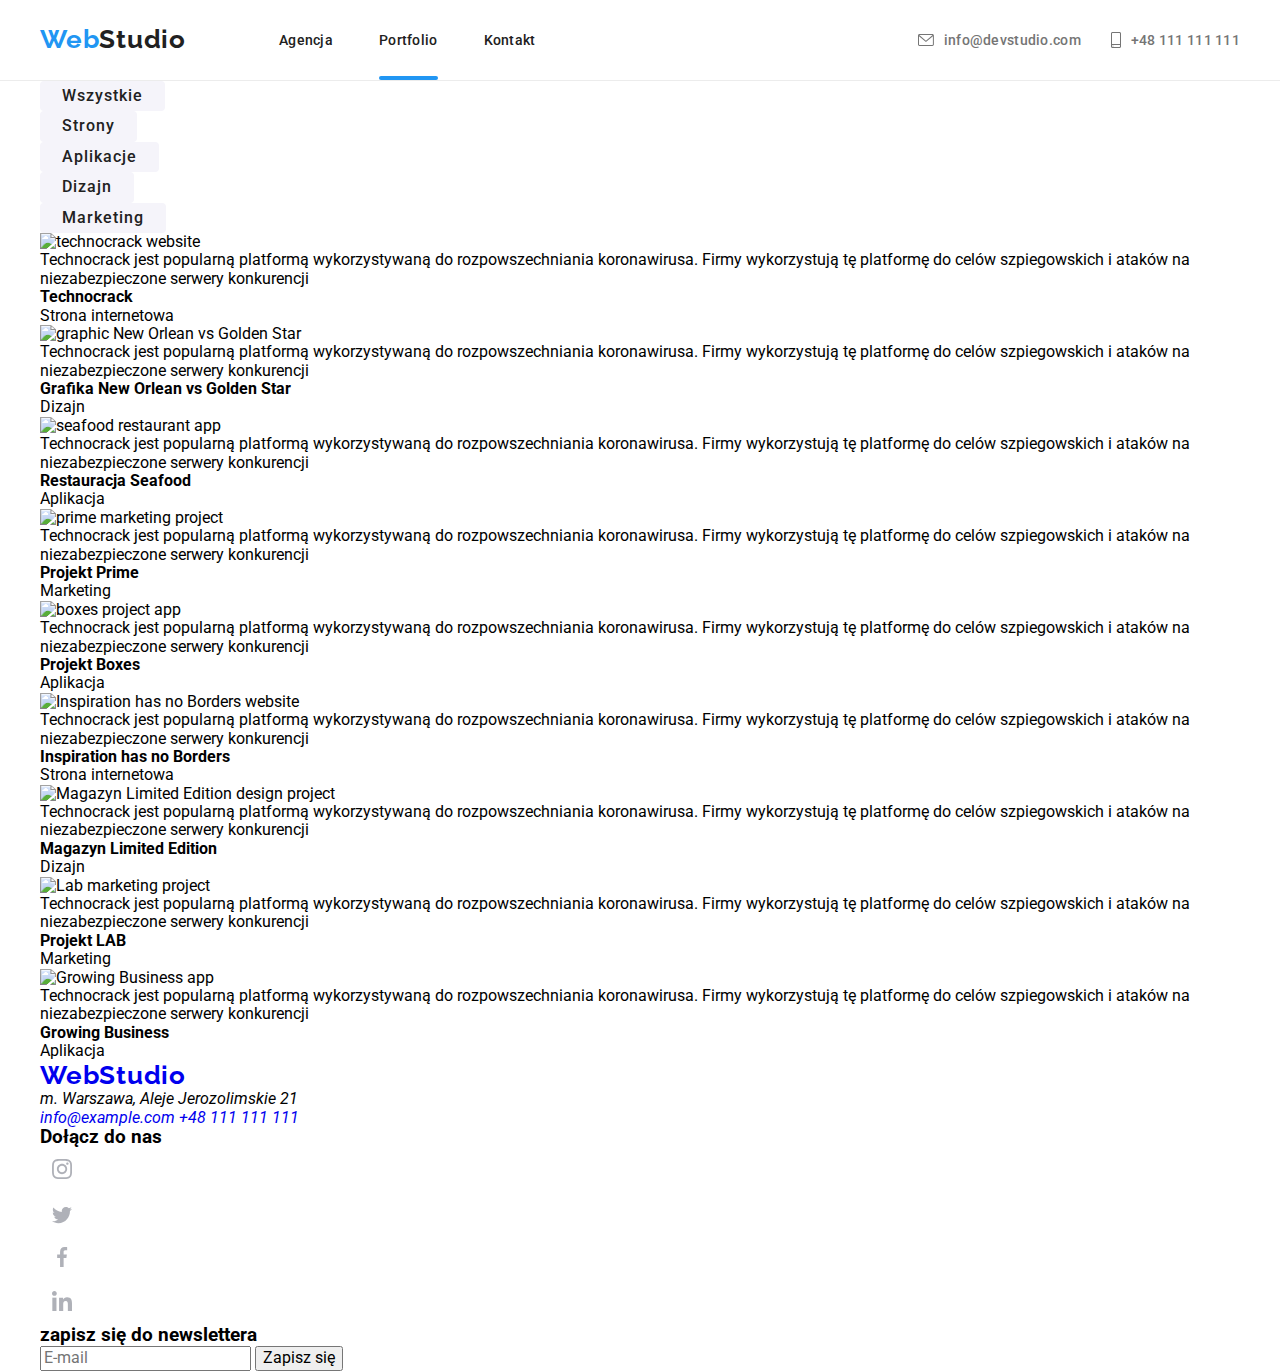
==== portfolio.html @ cb9e81f4 "scss change" ====
<!DOCTYPE html>
<html lang="pl">

<head>
    <meta charset="UTF-8">
    <meta http-equiv="X-UA-Compatible" content="IE=edge">
    <meta name="viewport" content="width=device-width, initial-scale=1.0">
    <title>Studio</title>
    <link rel="preconnect" href="https://fonts.googleapis.com">
    <link rel="preconnect" href="https://fonts.gstatic.com" crossorigin>
    <link
        href="https://fonts.googleapis.com/css2?family=Raleway:wght@700&family=Roboto:wght@400;500;700;900&display=swap"
        rel="stylesheet">
    <link rel="stylesheet" href="css/modern-normalize.css">
    <link rel="stylesheet" href="css/main.css">
</head>

<body>
    <header>
        <nav>
            <div class="container">
                <div class="nav">
                    <a href="index.html" class="logo logo--dark"><span class="logo__item">Web</span>Studio</a>
                    <ul class="nav__list">
                        <li><a class="nav__item " href="index.html">Agencja</a></li>
                        <li><a class="nav__item active-page" href="portfolio.html">Portfolio</a></li>
                        <li><a class="nav__item" href="contact.html">Kontakt</a></li>
                    </ul>
                    <ul class="nav__address-box">
                        <li><a class="nav__item nav__contact-details nav__item-mail" href="mailto:info@example.com"><svg
                                    class="nav__icon" width="16" height='12'>
                                    <use href="./images/svg/sprite.svg#icon-envelope"></use>
                                </svg>info@devstudio.com</a></li>
                        <li><a class="nav__item nav__contact-details" href="tel:+48111111111"><svg class="nav__icon" width="10"
                                    height='16'>
                                    <use href="./images/svg/sprite.svg#icon-smartphone"></use>
                                </svg>+48 111 111 111</a></li>
                    </ul>
                </div>
            </div>
        </nav>
    </header>
    <main>
        <section class="portfolio">
            <div class="container">
                <ul class="portfolio-btns">
                    <li><button type="button" class="portfolio-btn btn btn--filter">Wszystkie</button></li>
                    <li><button type="button" class="portfolio-btn btn btn--filter">Strony</button></li>
                    <li><button type="button" class="portfolio-btn btn btn--filter">Aplikacje</button></li>
                    <li><button type="button" class="portfolio-btn btn btn--filter">Dizajn</button></li>
                    <li><button type="button" class="portfolio-btn btn btn--filter">Marketing</button></li>
                </ul>


                <ul class="portfolio-cards">
                    <li class="portfolio-card">
                        <div class="portfolio-card-img"><img src="images/technocrack.jpg" alt="technocrack website">
                            <div class="portfolio-card-text-wrapper">
                                <p class="portfolio-card-text">Technocrack jest popularną platformą wykorzystywaną do
                                    rozpowszechniania koronawirusa. Firmy wykorzystują tę platformę
                                    do celów szpiegowskich i ataków na niezabezpieczone serwery konkurencji </p>
                            </div>
                        </div>
                        <div class="portfolio-card-bottom-text">
                            <h4>Technocrack</h4>
                            <p class="portfolio-card-category">Strona internetowa</p>
                        </div>
                    </li>
                    <li class="portfolio-card">
                        <div class="portfolio-card-img">
                            <img src="images/new-orlean.jpg" alt="graphic New Orlean vs Golden Star">
                            <div class="portfolio-card-text-wrapper">
                                <p class="portfolio-card-text">Technocrack jest popularną platformą wykorzystywaną do
                                    rozpowszechniania koronawirusa. Firmy wykorzystują tę platformę
                                    do celów szpiegowskich i ataków na niezabezpieczone serwery konkurencji </p>
                            </div>
                        </div>
                        <h4>Grafika New Orlean vs Golden Star</h4>
                        <p class="portfolio-card-category">Dizajn</p>
                    </li>
                    <li class="portfolio-card">
                        <div class="portfolio-card-img">
                            <img src="images/seafood.jpg" alt="seafood restaurant app">
                            <div class="portfolio-card-text-wrapper">
                                <p class="portfolio-card-text">Technocrack jest popularną platformą wykorzystywaną do
                                    rozpowszechniania koronawirusa. Firmy wykorzystują tę platformę
                                    do celów szpiegowskich i ataków na niezabezpieczone serwery konkurencji </p>
                            </div>
                        </div>

                        <h4>Restauracja Seafood</h4>
                        <p class="portfolio-card-category">Aplikacja</p>
                    </li>
                    <li class="portfolio-card">
                        <div class="portfolio-card-img">

                            <img src="images/prime.jpg" alt="prime marketing project">
                            <div class="portfolio-card-text-wrapper">
                                <p class="portfolio-card-text">Technocrack jest popularną platformą wykorzystywaną do
                                    rozpowszechniania koronawirusa. Firmy wykorzystują tę platformę
                                    do celów szpiegowskich i ataków na niezabezpieczone serwery konkurencji </p>
                            </div>
                        </div>
                        <h4>Projekt Prime</h4>
                        <p class="portfolio-card-category">Marketing</p>
                    </li>
                    <li class="portfolio-card">
                        <div class="portfolio-card-img">

                            <img src="images/boxes.jpg" alt="boxes project app">
                            <div class="portfolio-card-text-wrapper">
                                <p class="portfolio-card-text">Technocrack jest popularną platformą wykorzystywaną do
                                    rozpowszechniania koronawirusa. Firmy wykorzystują tę platformę
                                    do celów szpiegowskich i ataków na niezabezpieczone serwery konkurencji </p>
                            </div>
                        </div>
                        <h4>Projekt Boxes</h4>
                        <p class="portfolio-card-category">Aplikacja</p>
                    </li>
                    <li class="portfolio-card">
                        <div class="portfolio-card-img">
                            <img src="images/inspirations.jpg" alt="Inspiration has no Borders website">
                            <div class="portfolio-card-text-wrapper">
                                <p class="portfolio-card-text">Technocrack jest popularną platformą wykorzystywaną do
                                    rozpowszechniania koronawirusa. Firmy wykorzystują tę platformę
                                    do celów szpiegowskich i ataków na niezabezpieczone serwery konkurencji </p>
                            </div>
                        </div>
                        <h4>Inspiration has no Borders</h4>
                        <p class="portfolio-card-category">Strona internetowa</p>
                    </li>
                    <li class="portfolio-card">
                        <div class="portfolio-card-img">
                            <img src="images/magazyn.jpg" alt="Magazyn Limited Edition design project">
                            <div class="portfolio-card-text-wrapper">
                                <p class="portfolio-card-text">Technocrack jest popularną platformą wykorzystywaną do
                                    rozpowszechniania koronawirusa. Firmy wykorzystują tę platformę
                                    do celów szpiegowskich i ataków na niezabezpieczone serwery konkurencji </p>
                            </div>
                        </div>
                        <h4>Magazyn Limited Edition</h4>
                        <p class="portfolio-card-category">Dizajn</p>
                    </li>
                    <li class="portfolio-card">
                        <div class="portfolio-card-img">
                            <img src="images/lab.jpg" alt="Lab marketing project">
                            <div class="portfolio-card-text-wrapper">
                                <p class="portfolio-card-text">Technocrack jest popularną platformą wykorzystywaną do
                                    rozpowszechniania koronawirusa. Firmy wykorzystują tę platformę
                                    do celów szpiegowskich i ataków na niezabezpieczone serwery konkurencji </p>
                            </div>
                        </div>
                        <h4>Projekt LAB</h4>
                        <p class="portfolio-card-category">Marketing</p>
                    </li>
                    <li class="portfolio-card">
                        <div class="portfolio-card-img">
                            <img src="images/growing-business.jpg" alt="Growing Business app">
                            <div class="portfolio-card-text-wrapper">
                                <p class="portfolio-card-text">Technocrack jest popularną platformą wykorzystywaną do
                                    rozpowszechniania koronawirusa. Firmy wykorzystują tę platformę
                                    do celów szpiegowskich i ataków na niezabezpieczone serwery konkurencji </p>
                            </div>
                        </div>
                        <h4>Growing Business</h4>
                        <p class="portfolio-card-category">Aplikacja</p>
                    </li>
                </ul>
            </div>
        </section>
    </main>
    <footer class="footer">
        <div class="footer-text container">
            <div class="footer-left">
                <a href="index.html" class="logo logo-footer"><span class="logo-item">Web</span>Studio</a>
                <address class="address-box">
                    <p>m. Warszawa, Aleje Jerozolimskie 21</p>
                    <a class="footer-adress" href="mailto:info@example.com">info@example.com</a>
                    <a class="footer-adress" href="tel:+48111111111">+48 111 111 111</a>
                </address>
            </div>
            <div class="footer-social-icons-box">
                <h3 class="footer-header middle-header">Dołącz do nas</h3>
                <ul class="footer-social-icon-wrapper">
                    <li class="elipse-icon footer-elipse-icon"><a href="#"><svg class="social-icon footer-social-icon">
                                <use href="images/svg/sprite.svg#icon-instagram"></use>
                            </svg></a></li>
                    <li class="elipse-icon footer-elipse-icon"><a href="#"></a><svg
                            class="social-icon footer-social-icon">
                            <use href="images/svg/sprite.svg#icon-twitter"></use>
                        </svg></a></li>
                    <li class="elipse-icon footer-elipse-icon"><a href="#"> <svg class="social-icon footer-social-icon">
                                <use href="images/svg/sprite.svg#icon-facebook"></use>
                            </svg></a></li>
                    <li class="elipse-icon footer-elipse-icon"><a href="#"><svg class="social-icon footer-social-icon">
                                <use href="images/svg/sprite.svg#icon-linkedin"></use>
                            </svg></a></li>
                </ul>
            </div>
            <div class="footer-newsletter-box">
                <h3 class="footer-header middle-header">zapisz się do newslettera</h3>
                <form name="newsletter_form" action="" class="newsletter">
                    <label for="newsletter">
                        <input type="email" class="newsletter-input" id="newsletter" placeholder="E-mail">
                    </label>
                    <button type="submit" class="newsletter-btn"><span class="newsletter-btn-text">Zapisz się</span>
                    </button>
                </form>
            </div>
        </div>
    </footer>
</body>

</html>
---- css/main.css ----
/*! modern-normalize v1.1.0 | MIT License | https://github.com/sindresorhus/modern-normalize */
/*
Document
========
*/
/**
Use a better box model (opinionated).
*/
*,
::before,
::after {
  -webkit-box-sizing: border-box;
          box-sizing: border-box;
}

/**
1. Correct the line height in all browsers.
2. Prevent adjustments of font size after orientation changes in iOS.
3. Use a more readable tab size (opinionated).
*/
html {
  line-height: 1.15;
  /* 1 */
  -webkit-text-size-adjust: 100%;
  /* 2 */
  -moz-tab-size: 4;
  /* 3 */
  -o-tab-size: 4;
     tab-size: 4;
  /* 3 */
}

/*
Sections
========
*/
/**
1. Remove the margin in all browsers.
2. Improve consistency of default fonts in all browsers. (https://github.com/sindresorhus/modern-normalize/issues/3)
*/
body {
  margin: 0;
  /* 1 */
  font-family: system-ui, -apple-system, "Segoe UI", Roboto, Helvetica, Arial, sans-serif, "Apple Color Emoji", "Segoe UI Emoji";
  /* 2 */
}

/*
Grouping content
================
*/
/**
1. Add the correct height in Firefox.
2. Correct the inheritance of border color in Firefox. (https://bugzilla.mozilla.org/show_bug.cgi?id=190655)
*/
hr {
  height: 0;
  /* 1 */
  color: inherit;
  /* 2 */
}

/*
Text-level semantics
====================
*/
/**
Add the correct text decoration in Chrome, Edge, and Safari.
*/
abbr[title] {
  -webkit-text-decoration: underline dotted;
          text-decoration: underline dotted;
}

/**
Add the correct font weight in Edge and Safari.
*/
b,
strong {
  font-weight: bolder;
}

/**
1. Improve consistency of default fonts in all browsers. (https://github.com/sindresorhus/modern-normalize/issues/3)
2. Correct the odd 'em' font sizing in all browsers.
*/
code,
kbd,
samp,
pre {
  font-family: ui-monospace, SFMono-Regular, Consolas, "Liberation Mono", Menlo, monospace;
  /* 1 */
  font-size: 1em;
  /* 2 */
}

/**
Add the correct font size in all browsers.
*/
small {
  font-size: 80%;
}

/**
Prevent 'sub' and 'sup' elements from affecting the line height in all browsers.
*/
sub,
sup {
  font-size: 75%;
  line-height: 0;
  position: relative;
  vertical-align: baseline;
}

sub {
  bottom: -0.25em;
}

sup {
  top: -0.5em;
}

/*
Tabular data
============
*/
/**
1. Remove text indentation from table contents in Chrome and Safari. (https://bugs.chromium.org/p/chromium/issues/detail?id=999088, https://bugs.webkit.org/show_bug.cgi?id=201297)
2. Correct table border color inheritance in all Chrome and Safari. (https://bugs.chromium.org/p/chromium/issues/detail?id=935729, https://bugs.webkit.org/show_bug.cgi?id=195016)
*/
table {
  text-indent: 0;
  /* 1 */
  border-color: inherit;
  /* 2 */
}

/*
Forms
=====
*/
/**
1. Change the font styles in all browsers.
2. Remove the margin in Firefox and Safari.
*/
button,
input,
optgroup,
select,
textarea {
  font-family: inherit;
  /* 1 */
  font-size: 100%;
  /* 1 */
  line-height: 1.15;
  /* 1 */
  margin: 0;
  /* 2 */
}

/**
Remove the inheritance of text transform in Edge and Firefox.
*/
button,
select {
  text-transform: none;
}

/**
Correct the inability to style clickable types in iOS and Safari.
*/
button,
[type="button"],
[type="reset"],
[type="submit"] {
  -webkit-appearance: button;
}

/**
Remove the inner border and padding in Firefox.
*/
::-moz-focus-inner {
  border-style: none;
  padding: 0;
}

/**
Restore the focus styles unset by the previous rule.
*/
:-moz-focusring {
  outline: 1px dotted ButtonText;
}

/**
Remove the additional ':invalid' styles in Firefox.
See: https://github.com/mozilla/gecko-dev/blob/2f9eacd9d3d995c937b4251a5557d95d494c9be1/layout/style/res/forms.css#L728-L737
*/
:-moz-ui-invalid {
  box-shadow: none;
}

/**
Remove the padding so developers are not caught out when they zero out 'fieldset' elements in all browsers.
*/
legend {
  padding: 0;
}

/**
Add the correct vertical alignment in Chrome and Firefox.
*/
progress {
  vertical-align: baseline;
}

/**
Correct the cursor style of increment and decrement buttons in Safari.
*/
::-webkit-inner-spin-button,
::-webkit-outer-spin-button {
  height: auto;
}

/**
1. Correct the odd appearance in Chrome and Safari.
2. Correct the outline style in Safari.
*/
[type="search"] {
  -webkit-appearance: textfield;
  /* 1 */
  outline-offset: -2px;
  /* 2 */
}

/**
Remove the inner padding in Chrome and Safari on macOS.
*/
::-webkit-search-decoration {
  -webkit-appearance: none;
}

/**
1. Correct the inability to style clickable types in iOS and Safari.
2. Change font properties to 'inherit' in Safari.
*/
::-webkit-file-upload-button {
  -webkit-appearance: button;
  /* 1 */
  font: inherit;
  /* 2 */
}

/*
Interactive
===========
*/
/*
Add the correct display in Chrome and Safari.
*/
summary {
  display: list-item;
}

body {
  font-family: "Roboto", sans-serif;
}

h1,
h2,
h3,
h4,
h5,
h6,
p {
  margin: 0;
  padding: 0;
}

img {
  display: block;
}

ul {
  list-style: none;
  margin: 0;
  padding: 0;
}

a {
  text-decoration: none;
}

.container {
  margin: 0 auto;
  width: 1200px;
}

.section {
  padding: 94px 0;
}

.section-header {
  padding-bottom: 50px;
  font-weight: bold;
  font-size: 36px;
  text-align: center;
  letter-spacing: 0.03em;
}

.social-icon {
  width: 20px;
  height: 20px;
  fill: #afb1b8;
  -webkit-transition: fill 0.25s cubic-bezier(0.4, 0, 0.2, 1);
  transition: fill 0.25s cubic-bezier(0.4, 0, 0.2, 1);
}

.elipse-icon {
  margin-right: 10px;
  width: 44px;
  height: 44px;
  border-radius: 50%;
  display: -webkit-box;
  display: -ms-flexbox;
  display: flex;
  -webkit-box-align: center;
      -ms-flex-align: center;
          align-items: center;
  -webkit-box-pack: center;
      -ms-flex-pack: center;
          justify-content: center;
  cursor: pointer;
  -webkit-transition: background-color 0.25s cubic-bezier(0.4, 0, 0.2, 1);
  transition: background-color 0.25s cubic-bezier(0.4, 0, 0.2, 1);
}

.elipse-icon:hover,
.elipse-icon:focus {
  background-color: #2196f3;
}

.elipse-icon:hover .social-icon,
.elipse-icon:focus .social-icon {
  fill: #fff;
}

nav {
  border-bottom: 1px solid #ececec;
  background-color: #fff;
}

.nav {
  height: 80px;
  display: -webkit-box;
  display: -ms-flexbox;
  display: flex;
  -webkit-box-align: center;
      -ms-flex-align: center;
          align-items: center;
}

.nav__list, .nav__address-box {
  display: -webkit-box;
  display: -ms-flexbox;
  display: flex;
}

.nav__list {
  margin-left: 70px;
}

.nav__list li {
  margin: 0 23px;
}

.nav__icon {
  fill: #757575;
  margin-right: 10px;
  -webkit-transition: fill 0.25s cubic-bezier(0.4, 0, 0.2, 1);
  transition: fill 0.25s cubic-bezier(0.4, 0, 0.2, 1);
}

.nav__address-box {
  margin-left: 348px;
  width: 553px;
  -webkit-box-pack: end;
      -ms-flex-pack: end;
          justify-content: flex-end;
}

.nav__item-mail {
  margin-right: 30px;
}

.nav__item {
  font-weight: 500;
  font-size: 14px;
  letter-spacing: 0.02em;
  color: #212121;
  -webkit-transition: color 0.25s cubic-bezier(0.4, 0, 0.2, 1);
  transition: color 0.25s cubic-bezier(0.4, 0, 0.2, 1);
}

.nav__item:hover, .nav__item:focus {
  color: #2196f3;
}

.nav__contact-details {
  color: #757575;
  display: -webkit-box;
  display: -ms-flexbox;
  display: flex;
  -webkit-box-align: center;
      -ms-flex-align: center;
          align-items: center;
}

.nav__contact-details:focus .nav__icon,
.nav__contact-details:hover .nav__icon {
  fill: #2196f3;
}

.hero__img {
  margin: 0 auto;
  max-width: 1600px;
  height: 600px;
  background-image: -webkit-gradient(linear, left top, left bottom, from(rgba(47, 48, 58, 0.4)), to(rgba(47, 48, 58, 0.4))), url("../images/main-img.jpg");
  background-image: linear-gradient(rgba(47, 48, 58, 0.4), rgba(47, 48, 58, 0.4)), url("../images/main-img.jpg");
  background-position: center;
  background-size: cover;
  background-repeat: no-repeat;
  display: -webkit-box;
  display: -ms-flexbox;
  display: flex;
  -webkit-box-orient: vertical;
  -webkit-box-direction: normal;
      -ms-flex-direction: column;
          flex-direction: column;
  -webkit-box-align: center;
      -ms-flex-align: center;
          align-items: center;
  -webkit-box-pack: center;
      -ms-flex-pack: center;
          justify-content: center;
}

.hero__text {
  text-align: center;
  width: 696px;
  color: #fff;
}

.hero__text h1 {
  text-transform: uppercase;
  font-weight: 900;
  font-size: 44px;
  letter-spacing: 0.06em;
}

.hero__btn {
  margin-top: 30px;
  padding: 0 42px;
  height: 50px;
}

.about-us {
  background-color: #fff;
}

.about-us__card-icon-wrapper {
  margin-bottom: 30px;
  padding-top: 25px;
  width: 270px;
  height: 120px;
  background: #f5f4fa;
  border-radius: 4px;
  text-align: center;
}

.about-us__cards {
  display: -webkit-box;
  display: -ms-flexbox;
  display: flex;
  -webkit-box-pack: justify;
      -ms-flex-pack: justify;
          justify-content: space-between;
}

.about-us__card {
  width: 270px;
}

.about-us__card-heading {
  font-weight: bold;
  font-size: 14px;
  letter-spacing: 0.03em;
  text-transform: uppercase;
}

.about-us__heading {
  padding-top: 94px;
}

.about-us__text {
  margin-top: 10px;
  padding: 0;
  font-size: 14px;
  letter-spacing: 0.03em;
  line-height: 1.7;
  color: var(--grey-color);
}

.about-us__boxes {
  display: -webkit-box;
  display: -ms-flexbox;
  display: flex;
  -webkit-box-pack: justify;
      -ms-flex-pack: justify;
          justify-content: space-between;
}

.about-us__boxes-img {
  position: relative;
}

.about-us__boxes-text {
  font-weight: bold;
  font-size: 14px;
  text-align: center;
  letter-spacing: 0.03em;
  text-transform: uppercase;
  color: #ffffff;
}

.about-us__boxes-text-wrapper {
  position: absolute;
  background: rgba(47, 48, 58, 0.8);
  left: 0;
  top: 224px;
  width: 100%;
  height: 70px;
  display: -webkit-box;
  display: -ms-flexbox;
  display: flex;
  -webkit-box-align: center;
      -ms-flex-align: center;
          align-items: center;
  -webkit-box-pack: center;
      -ms-flex-pack: center;
          justify-content: center;
}

.team {
  background-color: #f5f4fa;
}

.team__cards {
  display: -webkit-box;
  display: -ms-flexbox;
  display: flex;
  -webkit-box-pack: justify;
      -ms-flex-pack: justify;
          justify-content: space-between;
}

.team__card {
  width: 270px;
  background-color: #fff;
  -webkit-box-shadow: 0px 1px 3px rgba(0, 0, 0, 0.12), 0px 1px 1px rgba(0, 0, 0, 0.14), 0px 2px 1px rgba(0, 0, 0, 0.2);
          box-shadow: 0px 1px 3px rgba(0, 0, 0, 0.12), 0px 1px 1px rgba(0, 0, 0, 0.14), 0px 2px 1px rgba(0, 0, 0, 0.2);
  border-radius: 0px 0px 4px 4px;
  text-align: center;
}

.team__card img {
  width: 270px;
  height: 260px;
}

.team__card h5 {
  margin: 30px 0 10px;
  font-weight: 500;
  font-size: 16px;
  letter-spacing: 0.03em;
}

.team__card p {
  margin-bottom: 16px;
  font-size: 16px;
  letter-spacing: 0.03em;
  color: #757575;
}

.team__social-icon-wrapper {
  display: -webkit-box;
  display: -ms-flexbox;
  display: flex;
  margin-bottom: 30px;
  margin-left: 32px;
}

.clients__wrapper {
  display: -webkit-box;
  display: -ms-flexbox;
  display: flex;
  -webkit-box-pack: justify;
      -ms-flex-pack: justify;
          justify-content: space-between;
}

.clients__item {
  width: 170px;
  height: 92px;
  border: 1px solid #afb1b8;
  border-radius: 4px;
  display: -webkit-box;
  display: -ms-flexbox;
  display: flex;
  -webkit-box-align: center;
      -ms-flex-align: center;
          align-items: center;
  -webkit-box-pack: center;
      -ms-flex-pack: center;
          justify-content: center;
  cursor: pointer;
  -webkit-transition: border 0.25s cubic-bezier(0.4, 0, 0.2, 1);
  transition: border 0.25s cubic-bezier(0.4, 0, 0.2, 1);
}

.clients__item:hover, .clients__item:focus {
  border: 1px solid #2196f3;
}

.clients__item:hover .clients__logo,
.clients__item:focus .clients__logo {
  fill: #2196f3;
}

.clients__logo {
  width: 106px;
  height: 60px;
  fill: #afb1b8;
  -webkit-transition: fill 0.25s cubic-bezier(0.4, 0, 0.2, 1);
  transition: fill 0.25s cubic-bezier(0.4, 0, 0.2, 1);
}

.btn {
  font-family: "Roboto", sans-serif;
  font-weight: 500;
  font-size: 16px;
  text-align: center;
  border: none;
  border-radius: 4px;
  cursor: pointer;
  letter-spacing: 0.06em;
}

.btn--main {
  padding-top: 10px;
  padding-bottom: 10px;
  background-color: #2196f3;
  -webkit-box-shadow: 0px 4px 4px rgba(0, 0, 0, 0.15);
          box-shadow: 0px 4px 4px rgba(0, 0, 0, 0.15);
  color: #fff;
}

.btn--filter {
  padding: 6px 22px;
  background-color: #f5f4fa;
  color: #212121;
}

.logo {
  font-family: "Raleway", sans-serif;
  font-weight: bold;
  font-size: 26px;
  letter-spacing: 0.03em;
}

.logo__item {
  color: #2196f3;
}

.logo--dark {
  color: #212121;
}

.logo--light {
  color: #fff;
}

.active-page {
  position: relative;
}

.active-page::after {
  content: "";
  position: absolute;
  bottom: -32px;
  left: 0;
  background-color: #2196f3;
  border-radius: 2px;
  height: 4px;
  width: 100%;
}
/*# sourceMappingURL=main.css.map */
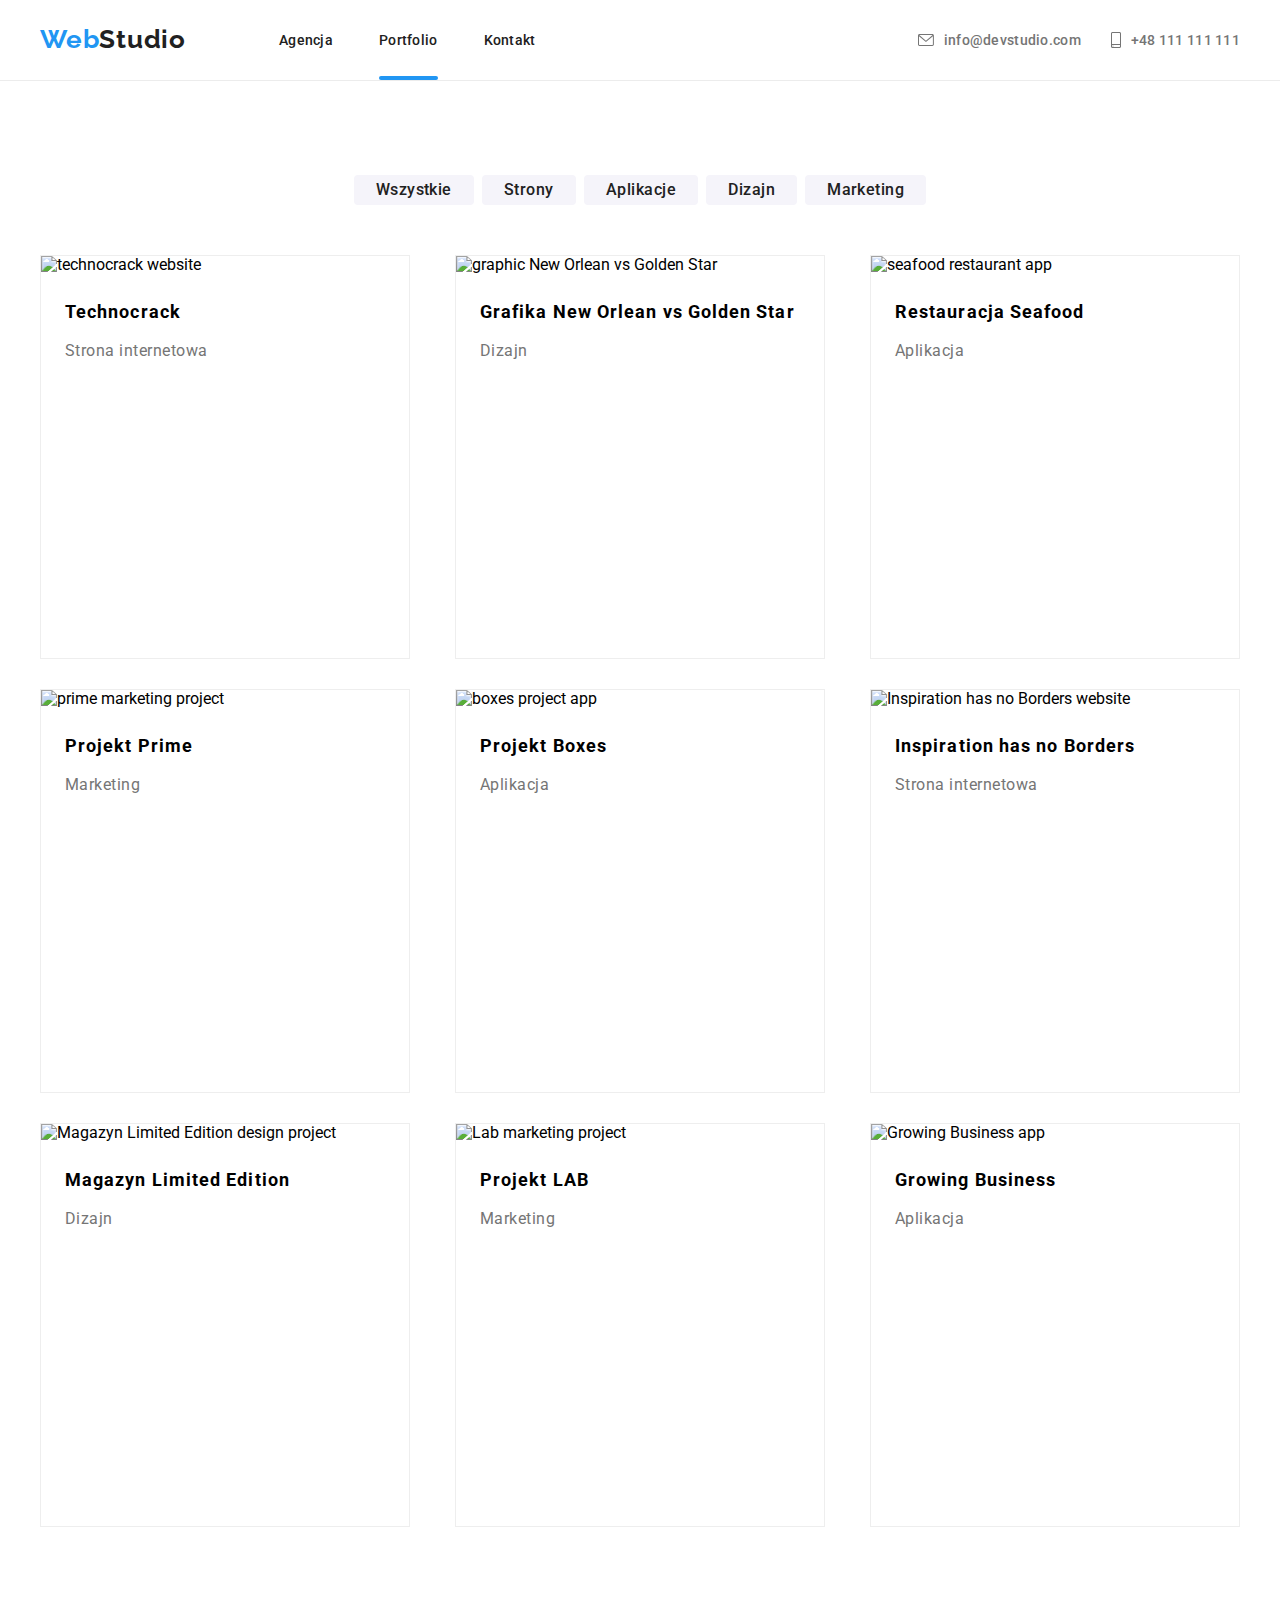
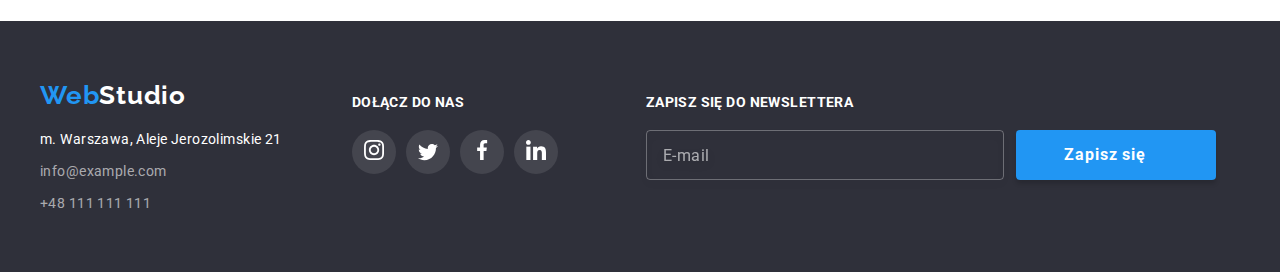
==== commit 7e896018: "scss ready" ====
--- a/portfolio.html
+++ b/portfolio.html
@@ -12,7 +12,7 @@
         href="https://fonts.googleapis.com/css2?family=Raleway:wght@700&family=Roboto:wght@400;500;700;900&display=swap"
         rel="stylesheet">
     <link rel="stylesheet" href="css/modern-normalize.css">
-    <link rel="stylesheet" href="css/main.css">
+    <link rel="stylesheet" href="css/main.min.css">
 </head>
 
 <body>
@@ -41,169 +41,169 @@
         </nav>
     </header>
     <main>
-        <section class="portfolio">
+        <section class="portfolio section">
             <div class="container">
-                <ul class="portfolio-btns">
-                    <li><button type="button" class="portfolio-btn btn btn--filter">Wszystkie</button></li>
-                    <li><button type="button" class="portfolio-btn btn btn--filter">Strony</button></li>
-                    <li><button type="button" class="portfolio-btn btn btn--filter">Aplikacje</button></li>
-                    <li><button type="button" class="portfolio-btn btn btn--filter">Dizajn</button></li>
-                    <li><button type="button" class="portfolio-btn btn btn--filter">Marketing</button></li>
+                <ul class="portfolio__btns">
+                    <li><button type="button" class="portfolio__btn btn btn--filter">Wszystkie</button></li>
+                    <li><button type="button" class="portfolio__btn btn btn--filter">Strony</button></li>
+                    <li><button type="button" class="portfolio__btn btn btn--filter">Aplikacje</button></li>
+                    <li><button type="button" class="portfolio__btn btn btn--filter">Dizajn</button></li>
+                    <li><button type="button" class="portfolio__btn btn btn--filter">Marketing</button></li>
                 </ul>
 
 
-                <ul class="portfolio-cards">
-                    <li class="portfolio-card">
-                        <div class="portfolio-card-img"><img src="images/technocrack.jpg" alt="technocrack website">
-                            <div class="portfolio-card-text-wrapper">
-                                <p class="portfolio-card-text">Technocrack jest popularną platformą wykorzystywaną do
-                                    rozpowszechniania koronawirusa. Firmy wykorzystują tę platformę
-                                    do celów szpiegowskich i ataków na niezabezpieczone serwery konkurencji </p>
-                            </div>
-                        </div>
-                        <div class="portfolio-card-bottom-text">
+                <ul class="portfolio__cards">
+                    <li class="portfolio__card">
+                        <div class="portfolio__card-img"><img src="images/technocrack.jpg" alt="technocrack website">
+                            <div class="portfolio__card-text-wrapper">
+                                <p class="portfolio__card-text">Technocrack jest popularną platformą wykorzystywaną do
+                                    rozpowszechniania koronawirusa. Firmy wykorzystują tę platformę
+                                    do celów szpiegowskich i ataków na niezabezpieczone serwery konkurencji </p>
+                            </div>
+                        </div>
+                        <div class="portfolio__card-bottom-text">
                             <h4>Technocrack</h4>
-                            <p class="portfolio-card-category">Strona internetowa</p>
-                        </div>
-                    </li>
-                    <li class="portfolio-card">
-                        <div class="portfolio-card-img">
+                            <p class="portfolio__card-category">Strona internetowa</p>
+                        </div>
+                    </li>
+                    <li class="portfolio__card">
+                        <div class="portfolio__card-img">
                             <img src="images/new-orlean.jpg" alt="graphic New Orlean vs Golden Star">
-                            <div class="portfolio-card-text-wrapper">
-                                <p class="portfolio-card-text">Technocrack jest popularną platformą wykorzystywaną do
+                            <div class="portfolio__card-text-wrapper">
+                                <p class="portfolio__card-text">Technocrack jest popularną platformą wykorzystywaną do
                                     rozpowszechniania koronawirusa. Firmy wykorzystują tę platformę
                                     do celów szpiegowskich i ataków na niezabezpieczone serwery konkurencji </p>
                             </div>
                         </div>
                         <h4>Grafika New Orlean vs Golden Star</h4>
-                        <p class="portfolio-card-category">Dizajn</p>
-                    </li>
-                    <li class="portfolio-card">
-                        <div class="portfolio-card-img">
+                        <p class="portfolio__card-category">Dizajn</p>
+                    </li>
+                    <li class="portfolio__card">
+                        <div class="portfolio__card-img">
                             <img src="images/seafood.jpg" alt="seafood restaurant app">
-                            <div class="portfolio-card-text-wrapper">
-                                <p class="portfolio-card-text">Technocrack jest popularną platformą wykorzystywaną do
+                            <div class="portfolio__card-text-wrapper">
+                                <p class="portfolio__card-text">Technocrack jest popularną platformą wykorzystywaną do
                                     rozpowszechniania koronawirusa. Firmy wykorzystują tę platformę
                                     do celów szpiegowskich i ataków na niezabezpieczone serwery konkurencji </p>
                             </div>
                         </div>
 
                         <h4>Restauracja Seafood</h4>
-                        <p class="portfolio-card-category">Aplikacja</p>
-                    </li>
-                    <li class="portfolio-card">
-                        <div class="portfolio-card-img">
+                        <p class="portfolio__card-category">Aplikacja</p>
+                    </li>
+                    <li class="portfolio__card">
+                        <div class="portfolio__card-img">
 
                             <img src="images/prime.jpg" alt="prime marketing project">
-                            <div class="portfolio-card-text-wrapper">
-                                <p class="portfolio-card-text">Technocrack jest popularną platformą wykorzystywaną do
+                            <div class="portfolio__card-text-wrapper">
+                                <p class="portfolio__card-text">Technocrack jest popularną platformą wykorzystywaną do
                                     rozpowszechniania koronawirusa. Firmy wykorzystują tę platformę
                                     do celów szpiegowskich i ataków na niezabezpieczone serwery konkurencji </p>
                             </div>
                         </div>
                         <h4>Projekt Prime</h4>
-                        <p class="portfolio-card-category">Marketing</p>
-                    </li>
-                    <li class="portfolio-card">
-                        <div class="portfolio-card-img">
+                        <p class="portfolio__card-category">Marketing</p>
+                    </li>
+                    <li class="portfolio__card">
+                        <div class="portfolio__card-img">
 
                             <img src="images/boxes.jpg" alt="boxes project app">
-                            <div class="portfolio-card-text-wrapper">
-                                <p class="portfolio-card-text">Technocrack jest popularną platformą wykorzystywaną do
+                            <div class="portfolio__card-text-wrapper">
+                                <p class="portfolio__card-text">Technocrack jest popularną platformą wykorzystywaną do
                                     rozpowszechniania koronawirusa. Firmy wykorzystują tę platformę
                                     do celów szpiegowskich i ataków na niezabezpieczone serwery konkurencji </p>
                             </div>
                         </div>
                         <h4>Projekt Boxes</h4>
-                        <p class="portfolio-card-category">Aplikacja</p>
-                    </li>
-                    <li class="portfolio-card">
-                        <div class="portfolio-card-img">
+                        <p class="portfolio__card-category">Aplikacja</p>
+                    </li>
+                    <li class="portfolio__card">
+                        <div class="portfolio__card-img">
                             <img src="images/inspirations.jpg" alt="Inspiration has no Borders website">
-                            <div class="portfolio-card-text-wrapper">
-                                <p class="portfolio-card-text">Technocrack jest popularną platformą wykorzystywaną do
+                            <div class="portfolio__card-text-wrapper">
+                                <p class="portfolio__card-text">Technocrack jest popularną platformą wykorzystywaną do
                                     rozpowszechniania koronawirusa. Firmy wykorzystują tę platformę
                                     do celów szpiegowskich i ataków na niezabezpieczone serwery konkurencji </p>
                             </div>
                         </div>
                         <h4>Inspiration has no Borders</h4>
-                        <p class="portfolio-card-category">Strona internetowa</p>
-                    </li>
-                    <li class="portfolio-card">
-                        <div class="portfolio-card-img">
+                        <p class="portfolio__card-category">Strona internetowa</p>
+                    </li>
+                    <li class="portfolio__card">
+                        <div class="portfolio__card-img">
                             <img src="images/magazyn.jpg" alt="Magazyn Limited Edition design project">
-                            <div class="portfolio-card-text-wrapper">
-                                <p class="portfolio-card-text">Technocrack jest popularną platformą wykorzystywaną do
+                            <div class="portfolio__card-text-wrapper">
+                                <p class="portfolio__card-text">Technocrack jest popularną platformą wykorzystywaną do
                                     rozpowszechniania koronawirusa. Firmy wykorzystują tę platformę
                                     do celów szpiegowskich i ataków na niezabezpieczone serwery konkurencji </p>
                             </div>
                         </div>
                         <h4>Magazyn Limited Edition</h4>
-                        <p class="portfolio-card-category">Dizajn</p>
-                    </li>
-                    <li class="portfolio-card">
-                        <div class="portfolio-card-img">
+                        <p class="portfolio__card-category">Dizajn</p>
+                    </li>
+                    <li class="portfolio__card">
+                        <div class="portfolio__card-img">
                             <img src="images/lab.jpg" alt="Lab marketing project">
-                            <div class="portfolio-card-text-wrapper">
-                                <p class="portfolio-card-text">Technocrack jest popularną platformą wykorzystywaną do
+                            <div class="portfolio__card-text-wrapper">
+                                <p class="portfolio__card-text">Technocrack jest popularną platformą wykorzystywaną do
                                     rozpowszechniania koronawirusa. Firmy wykorzystują tę platformę
                                     do celów szpiegowskich i ataków na niezabezpieczone serwery konkurencji </p>
                             </div>
                         </div>
                         <h4>Projekt LAB</h4>
-                        <p class="portfolio-card-category">Marketing</p>
-                    </li>
-                    <li class="portfolio-card">
-                        <div class="portfolio-card-img">
+                        <p class="portfolio__card-category">Marketing</p>
+                    </li>
+                    <li class="portfolio__card">
+                        <div class="portfolio__card-img">
                             <img src="images/growing-business.jpg" alt="Growing Business app">
-                            <div class="portfolio-card-text-wrapper">
-                                <p class="portfolio-card-text">Technocrack jest popularną platformą wykorzystywaną do
+                            <div class="portfolio__card-text-wrapper">
+                                <p class="portfolio__card-text">Technocrack jest popularną platformą wykorzystywaną do
                                     rozpowszechniania koronawirusa. Firmy wykorzystują tę platformę
                                     do celów szpiegowskich i ataków na niezabezpieczone serwery konkurencji </p>
                             </div>
                         </div>
                         <h4>Growing Business</h4>
-                        <p class="portfolio-card-category">Aplikacja</p>
+                        <p class="portfolio__card-category">Aplikacja</p>
                     </li>
                 </ul>
             </div>
         </section>
     </main>
     <footer class="footer">
-        <div class="footer-text container">
-            <div class="footer-left">
-                <a href="index.html" class="logo logo-footer"><span class="logo-item">Web</span>Studio</a>
-                <address class="address-box">
+        <div class="footer__boxes container">
+            <div class="footer__box-left">
+                <a href="index.html" class="logo logo--light"><span class="logo__item">Web</span>Studio</a>
+                <address class="footer__box-address">
                     <p>m. Warszawa, Aleje Jerozolimskie 21</p>
-                    <a class="footer-adress" href="mailto:info@example.com">info@example.com</a>
-                    <a class="footer-adress" href="tel:+48111111111">+48 111 111 111</a>
+                    <a class="footer__box-address-link" href="mailto:info@example.com">info@example.com</a>
+                    <a class="footer__box-address-link" href="tel:+48111111111">+48 111 111 111</a>
                 </address>
             </div>
-            <div class="footer-social-icons-box">
-                <h3 class="footer-header middle-header">Dołącz do nas</h3>
-                <ul class="footer-social-icon-wrapper">
-                    <li class="elipse-icon footer-elipse-icon"><a href="#"><svg class="social-icon footer-social-icon">
+            <div class="footer__box-middle">
+                <h3 class="footer__header">Dołącz do nas</h3>
+                <ul class="footer__social-icon-wrapper">
+                    <li class="elipse-icon elipse-icon--dark"><a href="#"><svg class="social-icon social-icon--light">
                                 <use href="images/svg/sprite.svg#icon-instagram"></use>
                             </svg></a></li>
-                    <li class="elipse-icon footer-elipse-icon"><a href="#"></a><svg
-                            class="social-icon footer-social-icon">
+                    <li class="elipse-icon elipse-icon--dark"><a href="#"></a><svg class="social-icon social-icon--light">
                             <use href="images/svg/sprite.svg#icon-twitter"></use>
                         </svg></a></li>
-                    <li class="elipse-icon footer-elipse-icon"><a href="#"> <svg class="social-icon footer-social-icon">
+                    <li class="elipse-icon elipse-icon--dark"><a href="#"> <svg class="social-icon social-icon--light">
                                 <use href="images/svg/sprite.svg#icon-facebook"></use>
                             </svg></a></li>
-                    <li class="elipse-icon footer-elipse-icon"><a href="#"><svg class="social-icon footer-social-icon">
+                    <li class="elipse-icon elipse-icon--dark"><a href="#"><svg class="social-icon social-icon--light">
                                 <use href="images/svg/sprite.svg#icon-linkedin"></use>
                             </svg></a></li>
                 </ul>
             </div>
-            <div class="footer-newsletter-box">
-                <h3 class="footer-header middle-header">zapisz się do newslettera</h3>
-                <form name="newsletter_form" action="" class="newsletter">
+            <div class="footer__box-right">
+                <h3 class="footer__header">zapisz się do newslettera</h3>
+                <form class="newsletter">
                     <label for="newsletter">
-                        <input type="email" class="newsletter-input" id="newsletter" placeholder="E-mail">
+                        <input type="email" class="newsletter__input" id="newsletter" placeholder="E-mail">
                     </label>
-                    <button type="submit" class="newsletter-btn"><span class="newsletter-btn-text">Zapisz się</span>
+                    <button type="submit" class="newsletter__btn btn btn--main"><span class="newsletter__btn-text">Zapisz
+                            się</span>
                     </button>
                 </form>
             </div>
--- a/css/main.min.css
+++ b/css/main.min.css
@@ -0,0 +1,3 @@
+.visual-hidden{position:absolute !important;clip:rect(1px 1px 1px 1px);clip:rect(1px, 1px, 1px, 1px);padding:0 !important;border:0 !important;height:1px !important;width:1px !important;overflow:hidden}/*! modern-normalize v1.1.0 | MIT License | https://github.com/sindresorhus/modern-normalize */*,::before,::after{-webkit-box-sizing:border-box;box-sizing:border-box}html{line-height:1.15;-webkit-text-size-adjust:100%;-moz-tab-size:4;-o-tab-size:4;tab-size:4}body{margin:0;font-family:system-ui,-apple-system,"Segoe UI",Roboto,Helvetica,Arial,sans-serif,"Apple Color Emoji","Segoe UI Emoji"}hr{height:0;color:inherit}abbr[title]{-webkit-text-decoration:underline dotted;text-decoration:underline dotted}b,strong{font-weight:bolder}code,kbd,samp,pre{font-family:ui-monospace, SFMono-Regular, Consolas, "Liberation Mono", Menlo,+ monospace;font-size:1em}small{font-size:80%}sub,sup{font-size:75%;line-height:0;position:relative;vertical-align:baseline}sub{bottom:-0.25em}sup{top:-0.5em}table{text-indent:0;border-color:inherit}button,input,optgroup,select,textarea{font-family:inherit;font-size:100%;line-height:1.15;margin:0}button,select{text-transform:none}button,[type="button"],[type="reset"],[type="submit"]{-webkit-appearance:button}::-moz-focus-inner{border-style:none;padding:0}:-moz-focusring{outline:1px dotted ButtonText}:-moz-ui-invalid{box-shadow:none}legend{padding:0}progress{vertical-align:baseline}::-webkit-inner-spin-button,::-webkit-outer-spin-button{height:auto}[type="search"]{-webkit-appearance:textfield;outline-offset:-2px}::-webkit-search-decoration{-webkit-appearance:none}::-webkit-file-upload-button{-webkit-appearance:button;font:inherit}summary{display:list-item}@-webkit-keyframes animateModal{from{top:-300px;opacity:0}to{top:50%;opacity:1}}@keyframes animateModal{from{top:-300px;opacity:0}to{top:50%;opacity:1}}@-webkit-keyframes moveUp{from{top:100%}to{top:0}}@keyframes moveUp{from{top:100%}to{top:0}}body{font-family:"Roboto",sans-serif}h1,h2,h3,h4,h5,h6,p{margin:0;padding:0}img{display:block}ul{list-style:none;margin:0;padding:0}a{text-decoration:none}.container{margin:0 auto;width:1200px}.section{padding:94px 0}.section-header{padding-bottom:50px;font-weight:bold;font-size:36px;text-align:center;letter-spacing:0.03em}.social-icon{width:20px;height:20px;-webkit-transition:fill 0.25s cubic-bezier(0.4, 0, 0.2, 1);transition:fill 0.25s cubic-bezier(0.4, 0, 0.2, 1)}.social-icon--dark{fill:#afb1b8}.social-icon--light{fill:#fff}.elipse-icon{margin-right:10px;width:44px;height:44px;border-radius:50%;display:-webkit-box;display:-ms-flexbox;display:flex;-webkit-box-align:center;-ms-flex-align:center;align-items:center;-webkit-box-pack:center;-ms-flex-pack:center;justify-content:center;cursor:pointer;-webkit-transition:background-color 0.25s cubic-bezier(0.4, 0, 0.2, 1);transition:background-color 0.25s cubic-bezier(0.4, 0, 0.2, 1)}.elipse-icon:hover,.elipse-icon:focus{background-color:#2196f3}.elipse-icon:hover .social-icon,.elipse-icon:focus .social-icon{fill:#fff}.elipse-icon--dark{background-color:rgba(255,255,255,0.1)}nav{border-bottom:1px solid #ececec;background-color:#fff}.nav{height:80px;display:-webkit-box;display:-ms-flexbox;display:flex;-webkit-box-align:center;-ms-flex-align:center;align-items:center}.nav__list,.nav__address-box{display:-webkit-box;display:-ms-flexbox;display:flex}.nav__list{margin-left:70px}.nav__list li{margin:0 23px}.nav__icon{fill:#757575;margin-right:10px;-webkit-transition:fill 0.25s cubic-bezier(0.4, 0, 0.2, 1);transition:fill 0.25s cubic-bezier(0.4, 0, 0.2, 1)}.nav__address-box{margin-left:348px;width:553px;-webkit-box-pack:end;-ms-flex-pack:end;justify-content:flex-end}.nav__item-mail{margin-right:30px}.nav__item{font-weight:500;font-size:14px;letter-spacing:0.02em;color:#212121;-webkit-transition:color 0.25s cubic-bezier(0.4, 0, 0.2, 1);transition:color 0.25s cubic-bezier(0.4, 0, 0.2, 1)}.nav__item:hover,.nav__item:focus{color:#2196f3}.nav__contact-details{color:#757575;display:-webkit-box;display:-ms-flexbox;display:flex;-webkit-box-align:center;-ms-flex-align:center;align-items:center}.nav__contact-details:focus .nav__icon,.nav__contact-details:hover .nav__icon{fill:#2196f3}.hero__img{margin:0 auto;max-width:1600px;height:600px;background-image:-webkit-gradient(linear, left top, left bottom, from(rgba(47,48,58,0.4)), to(rgba(47,48,58,0.4))),url("../images/main-img.jpg");background-image:linear-gradient(rgba(47,48,58,0.4), rgba(47,48,58,0.4)),url("../images/main-img.jpg");background-position:center;background-size:cover;background-repeat:no-repeat;display:-webkit-box;display:-ms-flexbox;display:flex;-webkit-box-orient:vertical;-webkit-box-direction:normal;-ms-flex-direction:column;flex-direction:column;-webkit-box-align:center;-ms-flex-align:center;align-items:center;-webkit-box-pack:center;-ms-flex-pack:center;justify-content:center}.hero__text{text-align:center;width:696px;color:#fff}.hero__text h1{text-transform:uppercase;font-weight:900;font-size:44px;letter-spacing:0.06em}.hero__btn{margin-top:30px;padding:0 42px;height:50px}.about-us{background-color:#fff}.about-us__card-icon-wrapper{margin-bottom:30px;padding-top:25px;width:270px;height:120px;background:#f5f4fa;border-radius:4px;text-align:center}.about-us__cards{display:-webkit-box;display:-ms-flexbox;display:flex;-webkit-box-pack:justify;-ms-flex-pack:justify;justify-content:space-between}.about-us__card{width:270px}.about-us__card-heading{font-weight:bold;font-size:14px;letter-spacing:0.03em;text-transform:uppercase}.about-us__heading{padding-top:94px}.about-us__text{margin-top:10px;padding:0;font-size:14px;letter-spacing:0.03em;line-height:1.7;color:var(--grey-color)}.about-us__boxes{display:-webkit-box;display:-ms-flexbox;display:flex;-webkit-box-pack:justify;-ms-flex-pack:justify;justify-content:space-between}.about-us__boxes-img{position:relative}.about-us__boxes-text{font-weight:bold;font-size:14px;text-align:center;letter-spacing:0.03em;text-transform:uppercase;color:#ffffff}.about-us__boxes-text-wrapper{position:absolute;background:rgba(47,48,58,0.8);left:0;top:224px;width:100%;height:70px;display:-webkit-box;display:-ms-flexbox;display:flex;-webkit-box-align:center;-ms-flex-align:center;align-items:center;-webkit-box-pack:center;-ms-flex-pack:center;justify-content:center}.team{background-color:#f5f4fa}.team__cards{display:-webkit-box;display:-ms-flexbox;display:flex;-webkit-box-pack:justify;-ms-flex-pack:justify;justify-content:space-between}.team__card{width:270px;background-color:#fff;-webkit-box-shadow:0px 1px 3px rgba(0,0,0,0.12),0px 1px 1px rgba(0,0,0,0.14),0px 2px 1px rgba(0,0,0,0.2);box-shadow:0px 1px 3px rgba(0,0,0,0.12),0px 1px 1px rgba(0,0,0,0.14),0px 2px 1px rgba(0,0,0,0.2);border-radius:0px 0px 4px 4px;text-align:center}.team__card img{width:270px;height:260px}.team__card h5{margin:30px 0 10px;font-weight:500;font-size:16px;letter-spacing:0.03em}.team__card p{margin-bottom:16px;font-size:16px;letter-spacing:0.03em;color:#757575}.team__social-icon-wrapper{display:-webkit-box;display:-ms-flexbox;display:flex;margin-bottom:30px;margin-left:32px}.clients__wrapper{display:-webkit-box;display:-ms-flexbox;display:flex;-webkit-box-pack:justify;-ms-flex-pack:justify;justify-content:space-between}.clients__item{width:170px;height:92px;border:1px solid #afb1b8;border-radius:4px;display:-webkit-box;display:-ms-flexbox;display:flex;-webkit-box-align:center;-ms-flex-align:center;align-items:center;-webkit-box-pack:center;-ms-flex-pack:center;justify-content:center;cursor:pointer;-webkit-transition:border 0.25s cubic-bezier(0.4, 0, 0.2, 1);transition:border 0.25s cubic-bezier(0.4, 0, 0.2, 1)}.clients__item:hover,.clients__item:focus{border:1px solid #2196f3}.clients__item:hover .clients__logo,.clients__item:focus .clients__logo{fill:#2196f3}.clients__logo{width:106px;height:60px;fill:#afb1b8;-webkit-transition:fill 0.25s cubic-bezier(0.4, 0, 0.2, 1);transition:fill 0.25s cubic-bezier(0.4, 0, 0.2, 1)}.footer{background-color:#2f303a}.footer__boxes{padding:60px 0;display:-webkit-box;display:-ms-flexbox;display:flex}.footer__box-address{color:#fff;font-size:14px;font-style:normal;letter-spacing:0.03em;display:-webkit-box;display:-ms-flexbox;display:flex;-webkit-box-orient:vertical;-webkit-box-direction:normal;-ms-flex-direction:column;flex-direction:column}.footer__box-address p{padding-top:20px}.footer__box-address-link{padding-top:16px;color:rgba(255,255,255,0.6)}.footer__box-address-link{-webkit-transition:color 0.25s cubic-bezier(0.4, 0, 0.2, 1);transition:color 0.25s cubic-bezier(0.4, 0, 0.2, 1)}.footer__box-address-link:hover,.footer__box-address-link:focus{color:#2196f3}.footer__header{padding-top:13px;color:#fff;font-weight:bold;font-size:14px;letter-spacing:0.03em;text-transform:uppercase}.footer__box-middle{margin-left:70px}.footer__social-icon-wrapper{display:-webkit-box;display:-ms-flexbox;display:flex;padding-top:20px}.footer__box-right{margin-left:78px}.portfolio__btns{padding-bottom:20px;display:-webkit-box;display:-ms-flexbox;display:flex;-webkit-box-pack:center;-ms-flex-pack:center;justify-content:center}.portfolio__btn{margin:0 4px;-webkit-transition:background 0.25s cubic-bezier(0.4, 0, 0.2, 1),color 0.25s cubic-bezier(0.4, 0, 0.2, 1),-webkit-box-shadow 0.25s cubic-bezier(0.4, 0, 0.2, 1);transition:background 0.25s cubic-bezier(0.4, 0, 0.2, 1),color 0.25s cubic-bezier(0.4, 0, 0.2, 1),-webkit-box-shadow 0.25s cubic-bezier(0.4, 0, 0.2, 1);transition:background 0.25s cubic-bezier(0.4, 0, 0.2, 1),color 0.25s cubic-bezier(0.4, 0, 0.2, 1),box-shadow 0.25s cubic-bezier(0.4, 0, 0.2, 1);transition:background 0.25s cubic-bezier(0.4, 0, 0.2, 1),color 0.25s cubic-bezier(0.4, 0, 0.2, 1),box-shadow 0.25s cubic-bezier(0.4, 0, 0.2, 1),-webkit-box-shadow 0.25s cubic-bezier(0.4, 0, 0.2, 1)}.portfolio__btn:hover,.portfolio__btn:focus{background:#2196f3;-webkit-box-shadow:0px 3px 1px rgba(0,0,0,0.1),0px 1px 2px rgba(0,0,0,0.08),0px 2px 2px rgba(0,0,0,0.12);box-shadow:0px 3px 1px rgba(0,0,0,0.1),0px 1px 2px rgba(0,0,0,0.08),0px 2px 2px rgba(0,0,0,0.12);color:#fff}.portfolio__cards{display:-webkit-box;display:-ms-flexbox;display:flex;-ms-flex-wrap:wrap;flex-wrap:wrap;-webkit-box-pack:justify;-ms-flex-pack:justify;justify-content:space-between}.portfolio__card{margin-top:30px;width:370px;height:404px;border:1px solid #eee;cursor:pointer;-webkit-transition:-webkit-box-shadow 0.25s cubic-bezier(0.4, 0, 0.2, 1);transition:-webkit-box-shadow 0.25s cubic-bezier(0.4, 0, 0.2, 1);transition:box-shadow 0.25s cubic-bezier(0.4, 0, 0.2, 1);transition:box-shadow 0.25s cubic-bezier(0.4, 0, 0.2, 1), -webkit-box-shadow 0.25s cubic-bezier(0.4, 0, 0.2, 1);overflow:hidden}.portfolio__card:focus,.portfolio__card:hover{-webkit-box-shadow:0px 1px 1px rgba(0,0,0,0.12),0px 4px 4px rgba(0,0,0,0.06),1px 4px 6px rgba(0,0,0,0.16);box-shadow:0px 1px 1px rgba(0,0,0,0.12),0px 4px 4px rgba(0,0,0,0.06),1px 4px 6px rgba(0,0,0,0.16)}.portfolio__card:focus .portfolio__card-text-wrapper,.portfolio__card:hover .portfolio__card-text-wrapper{-webkit-animation:moveUp 1s ease-in-out forwards;animation:moveUp 1s ease-in-out forwards}.portfolio__card-img{position:relative;overflow:hidden}.portfolio__card-text-wrapper{position:absolute;top:100%;left:0;width:100%;height:294px;background-color:rgba(33,150,243,0.9)}.portfolio__card-text{padding:49px 45px 49px 24px;font-size:18px;letter-spacing:0.03em;color:#fff;line-height:28px}.portfolio__card h4{padding:27px 0 20px 24px;font-weight:bold;font-size:18px;letter-spacing:0.06em}.portfolio__card-category{padding-left:24px;font-size:16px;letter-spacing:0.03em;color:#757575}.btn{font-family:"Roboto",sans-serif;font-weight:500;font-size:16px;text-align:center;border:none;border-radius:4px;cursor:pointer;letter-spacing:0.06em}.btn--main{padding-top:10px;padding-bottom:10px;background-color:#2196f3;-webkit-box-shadow:0px 4px 4px rgba(0,0,0,0.15);box-shadow:0px 4px 4px rgba(0,0,0,0.15);color:#fff}.btn--filter{padding:6px 22px;background-color:#f5f4fa;color:#212121;letter-spacing:0.03em}.logo{font-family:"Raleway",sans-serif;font-weight:bold;font-size:26px;letter-spacing:0.03em}.logo__item{color:#2196f3}.logo--dark{color:#212121}.logo--light{color:#fff}.active-page{position:relative}.active-page::after{content:"";position:absolute;bottom:-32px;left:0;background-color:#2196f3;border-radius:2px;height:4px;width:100%}.backdrop{position:fixed;top:0;left:0;width:100%;height:100%;background-color:rgba(0,0,0,0.2)}.animated-modal{-webkit-animation:animateModal 0.4s;animation:animateModal 0.4s}.is-hidden{opacity:0;visibility:hidden;pointer-events:none}.modal{position:absolute;width:528px;height:581px;left:50%;-webkit-transform:translate(-50%, -50%);transform:translate(-50%, -50%);top:50%;background-color:#fff;-webkit-box-shadow:0px 1px 3px rgba(0,0,0,0.12),0px 1px 1px rgba(0,0,0,0.14),0px 2px 1px rgba(0,0,0,0.2);box-shadow:0px 1px 3px rgba(0,0,0,0.12),0px 1px 1px rgba(0,0,0,0.14),0px 2px 1px rgba(0,0,0,0.2);border-radius:4px}.modal__close-btn{position:absolute;right:8px;top:8px;width:30px;height:30px;background:#fff;border:1px solid rgba(0,0,0,0.1);border-radius:50%;cursor:pointer}.modal__close-btn-icon{position:absolute;top:50%;left:50%;-webkit-transform:translate(-50%, -50%);transform:translate(-50%, -50%)}.modal__box{padding:40px}.modal__box-heading{font-weight:bold;font-size:20px;text-align:center;letter-spacing:0.03em;color:#212121}.modal__form{position:relative;margin-top:2px;display:-webkit-box;display:-ms-flexbox;display:flex;-webkit-box-orient:vertical;-webkit-box-direction:normal;-ms-flex-direction:column;flex-direction:column;font-size:12px;letter-spacing:0.01em;color:#757575}.modal__form-label{margin:10px 0 4px}.modal__form-input{height:40px;border:1px solid rgba(33,33,33,0.2);border-radius:4px;background-repeat:no-repeat;background-position:15px 14px;padding-left:42px;color:#212121;font-size:12px;-webkit-transition:outline 0.25s cubic-bezier(0.4, 0, 0.2, 1),-webkit-box-shadow 0.25s cubic-bezier(0.4, 0, 0.2, 1);transition:outline 0.25s cubic-bezier(0.4, 0, 0.2, 1),-webkit-box-shadow 0.25s cubic-bezier(0.4, 0, 0.2, 1);transition:outline 0.25s cubic-bezier(0.4, 0, 0.2, 1),box-shadow 0.25s cubic-bezier(0.4, 0, 0.2, 1);transition:outline 0.25s cubic-bezier(0.4, 0, 0.2, 1),box-shadow 0.25s cubic-bezier(0.4, 0, 0.2, 1),-webkit-box-shadow 0.25s cubic-bezier(0.4, 0, 0.2, 1)}.modal__form-input:focus{outline:1px solid #2196f3;-webkit-box-shadow:0px 1px 3px rgba(0,0,0,0.12),0px 1px 1px rgba(0,0,0,0.14),0px 2px 1px rgba(0,0,0,0.2);box-shadow:0px 1px 3px rgba(0,0,0,0.12),0px 1px 1px rgba(0,0,0,0.14),0px 2px 1px rgba(0,0,0,0.2)}.modal__form-textarea{padding:12px 16px;resize:none;height:120px;line-height:14px}.modal__form-textarea::-webkit-input-placeholder{color:rgba(117,117,117,0.5)}.modal__form-textarea:-ms-input-placeholder{color:rgba(117,117,117,0.5)}.modal__form-textarea::-ms-input-placeholder{color:rgba(117,117,117,0.5)}.modal__form-textarea::placeholder{color:rgba(117,117,117,0.5)}.modal__form-btn{margin:30px auto 0;width:200px;height:50px}.modal__policy-declaration{margin-left:24px;font-size:14px;letter-spacing:0.03em;color:#757575}.modal__policy-declaration a{color:#2196f3;text-decoration:underline}.modal__policy-declaration::before{position:absolute;left:0;content:"";width:16px;height:15px;outline:1px solid #212121;border-radius:2px;-webkit-transition:outline 0.25s cubic-bezier(0.4, 0, 0.2, 1),background-color 0.25s cubic-bezier(0.4, 0, 0.2, 1);transition:outline 0.25s cubic-bezier(0.4, 0, 0.2, 1),background-color 0.25s cubic-bezier(0.4, 0, 0.2, 1)}.modal__policy-box{position:relative;padding-top:25px}.modal__checkbox-policy_declaration:checked+.modal__policy-declaration::before{background-color:#2196f3;outline:none;background-image:url("../images/svg/icon-check.svg");background-repeat:no-repeat;background-position:center center}.modal__checkbox-policy_declaration:focus+.modal__policy-declaration::before{outline:1px solid #2196f3}.user-name-icon{background-image:url("../images/svg/icon-user.svg")}.user-name-icon:focus{background-image:url("../images/svg/icon-user-main-color.svg")}.tel-icon{background-image:url("../images/svg/icon-tel.svg")}.tel-icon:focus{background-image:url("../images/svg/icon-tel-main-color.svg")}.email-icon{background-image:url("../images/svg/icon-email.svg")}.email-icon:focus{background-image:url("../images/svg/icon-email-main-color.svg")}.newsletter{display:-webkit-box;display:-ms-flexbox;display:flex}.newsletter__input{margin-top:20px;padding-left:16px;width:358px;height:50px;border:1px solid rgba(255,255,255,0.3);-webkit-filter:drop-shadow(0px 4px 4px rgba(0,0,0,0.15));filter:drop-shadow(0px 4px 4px rgba(0,0,0,0.15));border-radius:4px;background:none;letter-spacing:0.03em;color:rgba(255,255,255,0.6)}.newsletter__input::-webkit-input-placeholder{color:rgba(255,255,255,0.6)}.newsletter__input:-ms-input-placeholder{color:rgba(255,255,255,0.6)}.newsletter__input::-ms-input-placeholder{color:rgba(255,255,255,0.6)}.newsletter__input::placeholder{color:rgba(255,255,255,0.6)}.newsletter__btn{position:relative;width:200px;height:50px;margin-left:12px;margin-top:20px;text-align:left}.newsletter__btn-text{font-weight:700;margin-left:42px}.newsletter__btn-text::after{content:url("../images/svg/icon_send.svg");width:24px;height:24px;position:absolute;left:148px;top:13px}
+/*# sourceMappingURL=main.min.css.map */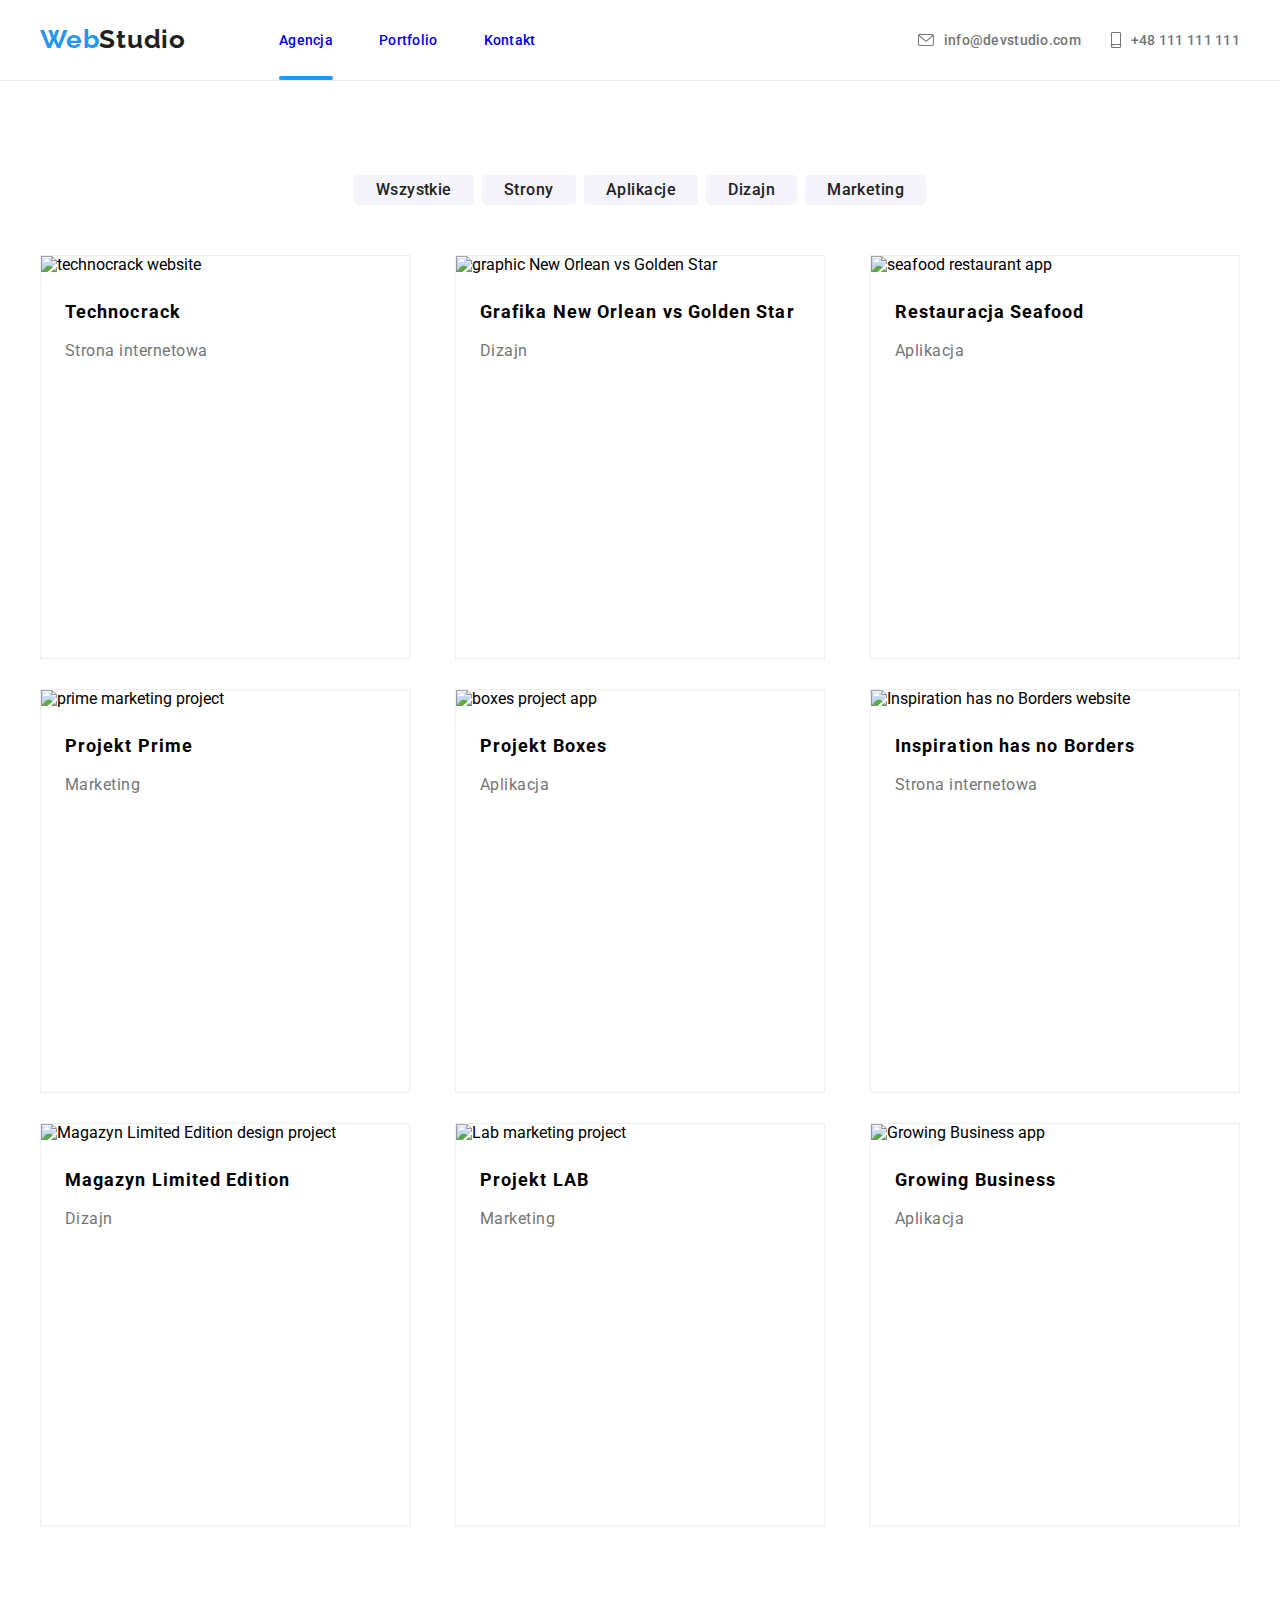
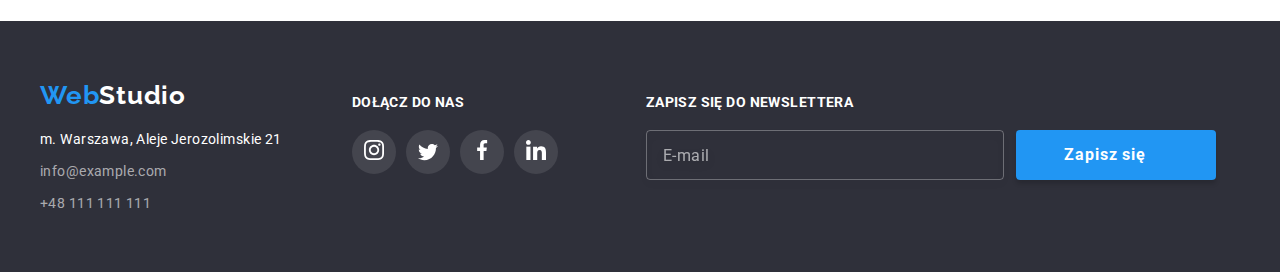
==== commit 366e9177: "change name class" ====
--- a/portfolio.html
+++ b/portfolio.html
@@ -22,17 +22,17 @@
                 <div class="nav">
                     <a href="index.html" class="logo logo--dark"><span class="logo__item">Web</span>Studio</a>
                     <ul class="nav__list">
-                        <li><a class="nav__item " href="index.html">Agencja</a></li>
-                        <li><a class="nav__item active-page" href="portfolio.html">Portfolio</a></li>
-                        <li><a class="nav__item" href="contact.html">Kontakt</a></li>
+                        <li class="nav__item"><a class="nav__link active-page" href="index.html">Agencja</a></li>
+                        <li class="nav__item"><a class="nav__link" href="portfolio.html">Portfolio</a></li>
+                        <li class="nav__item"><a class="nav__link" href="contact.html">Kontakt</a></li>
                     </ul>
                     <ul class="nav__address-box">
-                        <li><a class="nav__item nav__contact-details nav__item-mail" href="mailto:info@example.com"><svg
-                                    class="nav__icon" width="16" height='12'>
+                        <li class="nav__item"><a class="nav__link nav__contact-details nav__item-mail"
+                                href="mailto:info@example.com"><svg class="nav__icon" width="16" height='12'>
                                     <use href="./images/svg/sprite.svg#icon-envelope"></use>
                                 </svg>info@devstudio.com</a></li>
-                        <li><a class="nav__item nav__contact-details" href="tel:+48111111111"><svg class="nav__icon" width="10"
-                                    height='16'>
+                        <li class="nav__item"><a class="nav__link nav__contact-details" href="tel:+48111111111"><svg
+                                    class="nav__icon" width="10" height='16'>
                                     <use href="./images/svg/sprite.svg#icon-smartphone"></use>
                                 </svg>+48 111 111 111</a></li>
                     </ul>
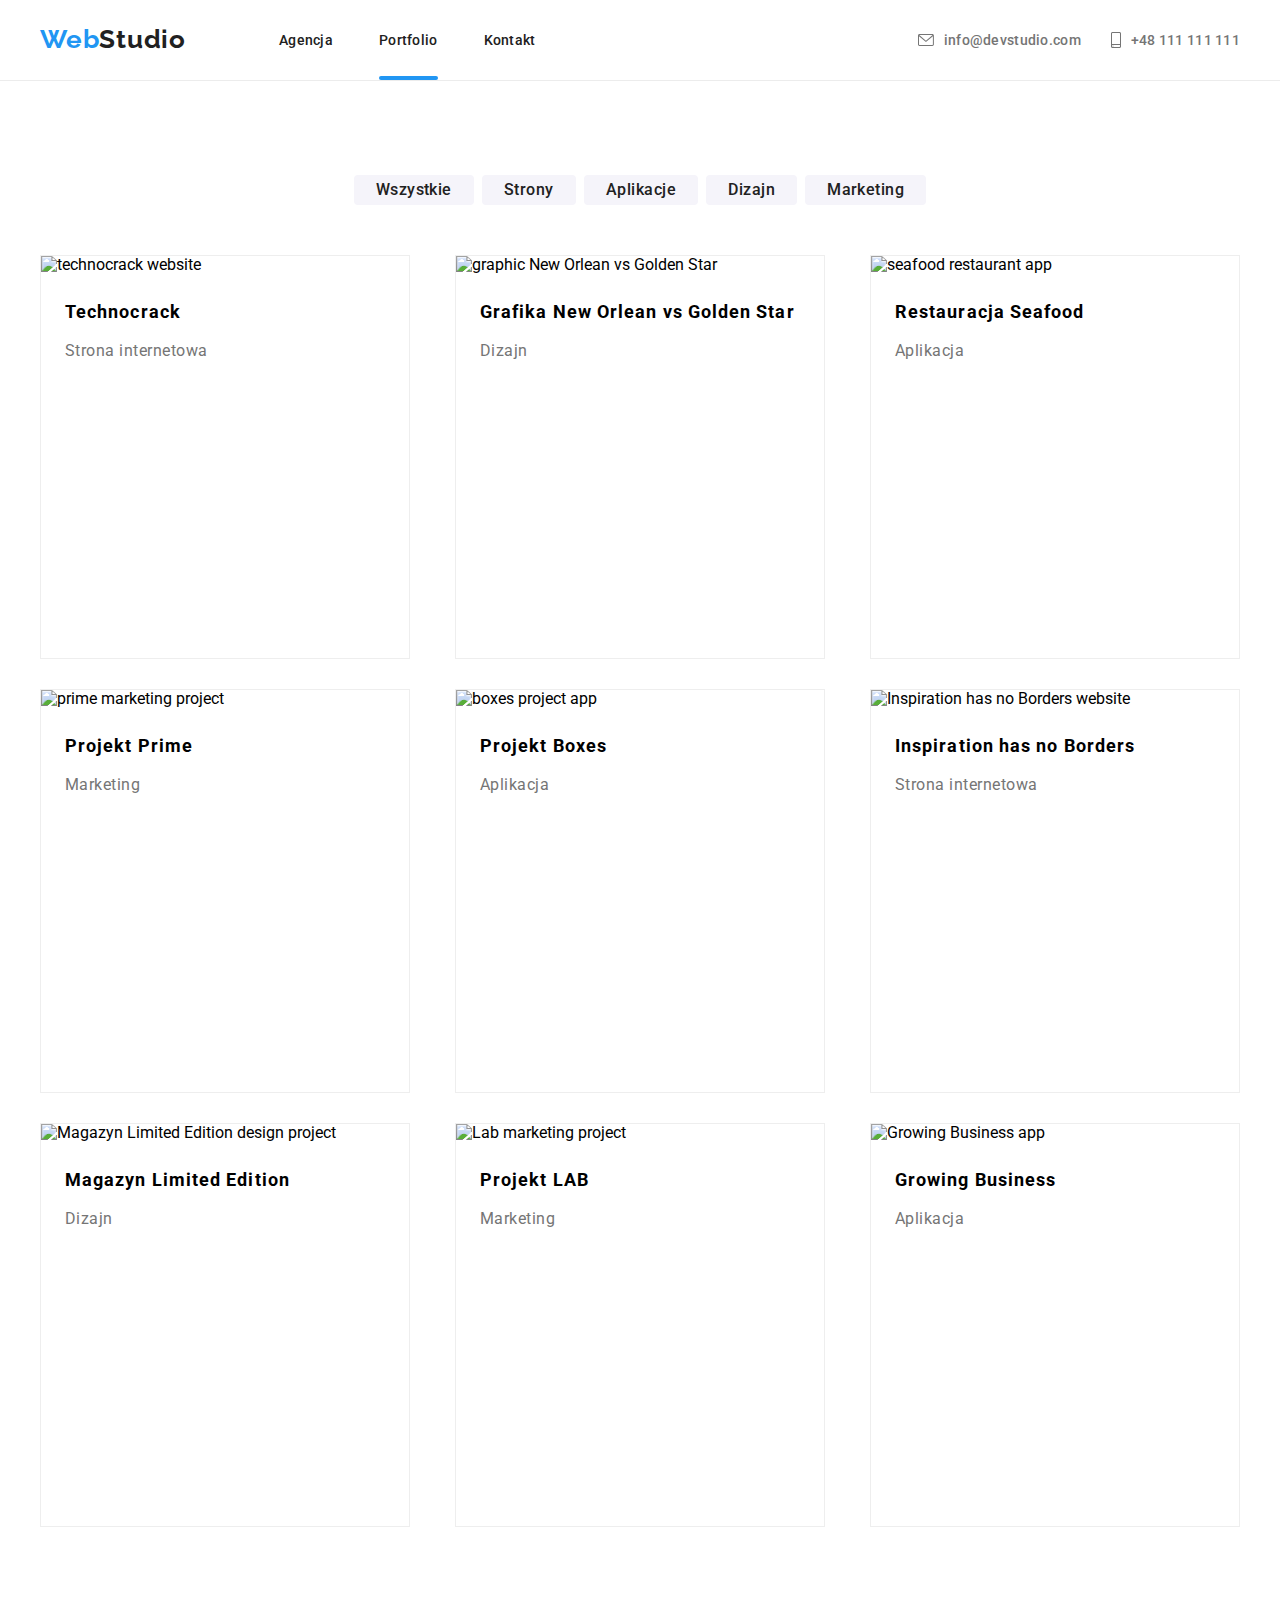
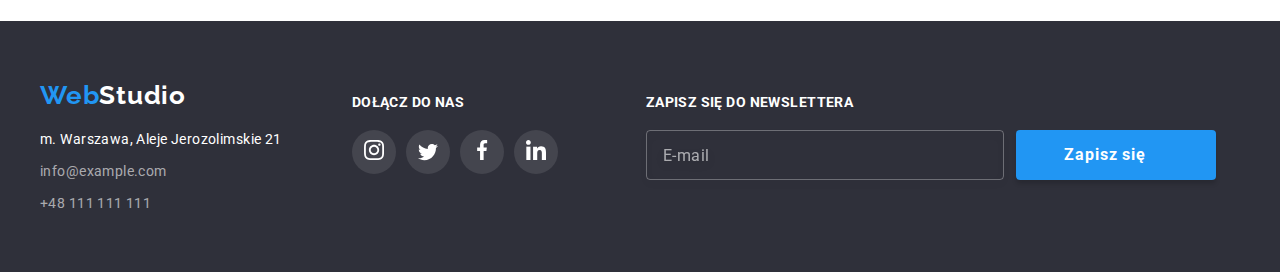
==== commit 843aa4c7: "change name class" ====
--- a/portfolio.html
+++ b/portfolio.html
@@ -22,16 +22,16 @@
                 <div class="nav">
                     <a href="index.html" class="logo logo--dark"><span class="logo__item">Web</span>Studio</a>
                     <ul class="nav__list">
-                        <li class="nav__item"><a class="nav__link active-page" href="index.html">Agencja</a></li>
-                        <li class="nav__item"><a class="nav__link" href="portfolio.html">Portfolio</a></li>
-                        <li class="nav__item"><a class="nav__link" href="contact.html">Kontakt</a></li>
+                        <li class="nav__list-item"><a class="nav__link" href="index.html">Agencja</a></li>
+                        <li class="nav__list-item"><a class="nav__link active-page" href="portfolio.html">Portfolio</a></li>
+                        <li class="nav__list-item"><a class="nav__link" href="contact.html">Kontakt</a></li>
                     </ul>
                     <ul class="nav__address-box">
-                        <li class="nav__item"><a class="nav__link nav__contact-details nav__item-mail"
+                        <li class="nav__address-box-item"><a class="nav__link nav__contact-details nav__item-mail"
                                 href="mailto:info@example.com"><svg class="nav__icon" width="16" height='12'>
                                     <use href="./images/svg/sprite.svg#icon-envelope"></use>
                                 </svg>info@devstudio.com</a></li>
-                        <li class="nav__item"><a class="nav__link nav__contact-details" href="tel:+48111111111"><svg
+                        <li class="nav__address-box-item"><a class="nav__link nav__contact-details" href="tel:+48111111111"><svg
                                     class="nav__icon" width="10" height='16'>
                                     <use href="./images/svg/sprite.svg#icon-smartphone"></use>
                                 </svg>+48 111 111 111</a></li>
--- a/css/main.min.css
+++ b/css/main.min.css
@@ -1,3 +1,3 @@
 .visual-hidden{position:absolute !important;clip:rect(1px 1px 1px 1px);clip:rect(1px, 1px, 1px, 1px);padding:0 !important;border:0 !important;height:1px !important;width:1px !important;overflow:hidden}/*! modern-normalize v1.1.0 | MIT License | https://github.com/sindresorhus/modern-normalize */*,::before,::after{-webkit-box-sizing:border-box;box-sizing:border-box}html{line-height:1.15;-webkit-text-size-adjust:100%;-moz-tab-size:4;-o-tab-size:4;tab-size:4}body{margin:0;font-family:system-ui,-apple-system,"Segoe UI",Roboto,Helvetica,Arial,sans-serif,"Apple Color Emoji","Segoe UI Emoji"}hr{height:0;color:inherit}abbr[title]{-webkit-text-decoration:underline dotted;text-decoration:underline dotted}b,strong{font-weight:bolder}code,kbd,samp,pre{font-family:ui-monospace, SFMono-Regular, Consolas, "Liberation Mono", Menlo,- monospace;font-size:1em}small{font-size:80%}sub,sup{font-size:75%;line-height:0;position:relative;vertical-align:baseline}sub{bottom:-0.25em}sup{top:-0.5em}table{text-indent:0;border-color:inherit}button,input,optgroup,select,textarea{font-family:inherit;font-size:100%;line-height:1.15;margin:0}button,select{text-transform:none}button,[type="button"],[type="reset"],[type="submit"]{-webkit-appearance:button}::-moz-focus-inner{border-style:none;padding:0}:-moz-focusring{outline:1px dotted ButtonText}:-moz-ui-invalid{box-shadow:none}legend{padding:0}progress{vertical-align:baseline}::-webkit-inner-spin-button,::-webkit-outer-spin-button{height:auto}[type="search"]{-webkit-appearance:textfield;outline-offset:-2px}::-webkit-search-decoration{-webkit-appearance:none}::-webkit-file-upload-button{-webkit-appearance:button;font:inherit}summary{display:list-item}@-webkit-keyframes animateModal{from{top:-300px;opacity:0}to{top:50%;opacity:1}}@keyframes animateModal{from{top:-300px;opacity:0}to{top:50%;opacity:1}}@-webkit-keyframes moveUp{from{top:100%}to{top:0}}@keyframes moveUp{from{top:100%}to{top:0}}body{font-family:"Roboto",sans-serif}h1,h2,h3,h4,h5,h6,p{margin:0;padding:0}img{display:block}ul{list-style:none;margin:0;padding:0}a{text-decoration:none}.container{margin:0 auto;width:1200px}.section{padding:94px 0}.section-header{padding-bottom:50px;font-weight:bold;font-size:36px;text-align:center;letter-spacing:0.03em}.social-icon{width:20px;height:20px;-webkit-transition:fill 0.25s cubic-bezier(0.4, 0, 0.2, 1);transition:fill 0.25s cubic-bezier(0.4, 0, 0.2, 1)}.social-icon--dark{fill:#afb1b8}.social-icon--light{fill:#fff}.elipse-icon{margin-right:10px;width:44px;height:44px;border-radius:50%;display:-webkit-box;display:-ms-flexbox;display:flex;-webkit-box-align:center;-ms-flex-align:center;align-items:center;-webkit-box-pack:center;-ms-flex-pack:center;justify-content:center;cursor:pointer;-webkit-transition:background-color 0.25s cubic-bezier(0.4, 0, 0.2, 1);transition:background-color 0.25s cubic-bezier(0.4, 0, 0.2, 1)}.elipse-icon:hover,.elipse-icon:focus{background-color:#2196f3}.elipse-icon:hover .social-icon,.elipse-icon:focus .social-icon{fill:#fff}.elipse-icon--dark{background-color:rgba(255,255,255,0.1)}nav{border-bottom:1px solid #ececec;background-color:#fff}.nav{height:80px;display:-webkit-box;display:-ms-flexbox;display:flex;-webkit-box-align:center;-ms-flex-align:center;align-items:center}.nav__list,.nav__address-box{display:-webkit-box;display:-ms-flexbox;display:flex}.nav__list{margin-left:70px}.nav__list li{margin:0 23px}.nav__icon{fill:#757575;margin-right:10px;-webkit-transition:fill 0.25s cubic-bezier(0.4, 0, 0.2, 1);transition:fill 0.25s cubic-bezier(0.4, 0, 0.2, 1)}.nav__address-box{margin-left:348px;width:553px;-webkit-box-pack:end;-ms-flex-pack:end;justify-content:flex-end}.nav__item-mail{margin-right:30px}.nav__item{font-weight:500;font-size:14px;letter-spacing:0.02em;color:#212121;-webkit-transition:color 0.25s cubic-bezier(0.4, 0, 0.2, 1);transition:color 0.25s cubic-bezier(0.4, 0, 0.2, 1)}.nav__item:hover,.nav__item:focus{color:#2196f3}.nav__contact-details{color:#757575;display:-webkit-box;display:-ms-flexbox;display:flex;-webkit-box-align:center;-ms-flex-align:center;align-items:center}.nav__contact-details:focus .nav__icon,.nav__contact-details:hover .nav__icon{fill:#2196f3}.hero__img{margin:0 auto;max-width:1600px;height:600px;background-image:-webkit-gradient(linear, left top, left bottom, from(rgba(47,48,58,0.4)), to(rgba(47,48,58,0.4))),url("../images/main-img.jpg");background-image:linear-gradient(rgba(47,48,58,0.4), rgba(47,48,58,0.4)),url("../images/main-img.jpg");background-position:center;background-size:cover;background-repeat:no-repeat;display:-webkit-box;display:-ms-flexbox;display:flex;-webkit-box-orient:vertical;-webkit-box-direction:normal;-ms-flex-direction:column;flex-direction:column;-webkit-box-align:center;-ms-flex-align:center;align-items:center;-webkit-box-pack:center;-ms-flex-pack:center;justify-content:center}.hero__text{text-align:center;width:696px;color:#fff}.hero__text h1{text-transform:uppercase;font-weight:900;font-size:44px;letter-spacing:0.06em}.hero__btn{margin-top:30px;padding:0 42px;height:50px}.about-us{background-color:#fff}.about-us__card-icon-wrapper{margin-bottom:30px;padding-top:25px;width:270px;height:120px;background:#f5f4fa;border-radius:4px;text-align:center}.about-us__cards{display:-webkit-box;display:-ms-flexbox;display:flex;-webkit-box-pack:justify;-ms-flex-pack:justify;justify-content:space-between}.about-us__card{width:270px}.about-us__card-heading{font-weight:bold;font-size:14px;letter-spacing:0.03em;text-transform:uppercase}.about-us__heading{padding-top:94px}.about-us__text{margin-top:10px;padding:0;font-size:14px;letter-spacing:0.03em;line-height:1.7;color:var(--grey-color)}.about-us__boxes{display:-webkit-box;display:-ms-flexbox;display:flex;-webkit-box-pack:justify;-ms-flex-pack:justify;justify-content:space-between}.about-us__boxes-img{position:relative}.about-us__boxes-text{font-weight:bold;font-size:14px;text-align:center;letter-spacing:0.03em;text-transform:uppercase;color:#ffffff}.about-us__boxes-text-wrapper{position:absolute;background:rgba(47,48,58,0.8);left:0;top:224px;width:100%;height:70px;display:-webkit-box;display:-ms-flexbox;display:flex;-webkit-box-align:center;-ms-flex-align:center;align-items:center;-webkit-box-pack:center;-ms-flex-pack:center;justify-content:center}.team{background-color:#f5f4fa}.team__cards{display:-webkit-box;display:-ms-flexbox;display:flex;-webkit-box-pack:justify;-ms-flex-pack:justify;justify-content:space-between}.team__card{width:270px;background-color:#fff;-webkit-box-shadow:0px 1px 3px rgba(0,0,0,0.12),0px 1px 1px rgba(0,0,0,0.14),0px 2px 1px rgba(0,0,0,0.2);box-shadow:0px 1px 3px rgba(0,0,0,0.12),0px 1px 1px rgba(0,0,0,0.14),0px 2px 1px rgba(0,0,0,0.2);border-radius:0px 0px 4px 4px;text-align:center}.team__card img{width:270px;height:260px}.team__card h5{margin:30px 0 10px;font-weight:500;font-size:16px;letter-spacing:0.03em}.team__card p{margin-bottom:16px;font-size:16px;letter-spacing:0.03em;color:#757575}.team__social-icon-wrapper{display:-webkit-box;display:-ms-flexbox;display:flex;margin-bottom:30px;margin-left:32px}.clients__wrapper{display:-webkit-box;display:-ms-flexbox;display:flex;-webkit-box-pack:justify;-ms-flex-pack:justify;justify-content:space-between}.clients__item{width:170px;height:92px;border:1px solid #afb1b8;border-radius:4px;display:-webkit-box;display:-ms-flexbox;display:flex;-webkit-box-align:center;-ms-flex-align:center;align-items:center;-webkit-box-pack:center;-ms-flex-pack:center;justify-content:center;cursor:pointer;-webkit-transition:border 0.25s cubic-bezier(0.4, 0, 0.2, 1);transition:border 0.25s cubic-bezier(0.4, 0, 0.2, 1)}.clients__item:hover,.clients__item:focus{border:1px solid #2196f3}.clients__item:hover .clients__logo,.clients__item:focus .clients__logo{fill:#2196f3}.clients__logo{width:106px;height:60px;fill:#afb1b8;-webkit-transition:fill 0.25s cubic-bezier(0.4, 0, 0.2, 1);transition:fill 0.25s cubic-bezier(0.4, 0, 0.2, 1)}.footer{background-color:#2f303a}.footer__boxes{padding:60px 0;display:-webkit-box;display:-ms-flexbox;display:flex}.footer__box-address{color:#fff;font-size:14px;font-style:normal;letter-spacing:0.03em;display:-webkit-box;display:-ms-flexbox;display:flex;-webkit-box-orient:vertical;-webkit-box-direction:normal;-ms-flex-direction:column;flex-direction:column}.footer__box-address p{padding-top:20px}.footer__box-address-link{padding-top:16px;color:rgba(255,255,255,0.6)}.footer__box-address-link{-webkit-transition:color 0.25s cubic-bezier(0.4, 0, 0.2, 1);transition:color 0.25s cubic-bezier(0.4, 0, 0.2, 1)}.footer__box-address-link:hover,.footer__box-address-link:focus{color:#2196f3}.footer__header{padding-top:13px;color:#fff;font-weight:bold;font-size:14px;letter-spacing:0.03em;text-transform:uppercase}.footer__box-middle{margin-left:70px}.footer__social-icon-wrapper{display:-webkit-box;display:-ms-flexbox;display:flex;padding-top:20px}.footer__box-right{margin-left:78px}.portfolio__btns{padding-bottom:20px;display:-webkit-box;display:-ms-flexbox;display:flex;-webkit-box-pack:center;-ms-flex-pack:center;justify-content:center}.portfolio__btn{margin:0 4px;-webkit-transition:background 0.25s cubic-bezier(0.4, 0, 0.2, 1),color 0.25s cubic-bezier(0.4, 0, 0.2, 1),-webkit-box-shadow 0.25s cubic-bezier(0.4, 0, 0.2, 1);transition:background 0.25s cubic-bezier(0.4, 0, 0.2, 1),color 0.25s cubic-bezier(0.4, 0, 0.2, 1),-webkit-box-shadow 0.25s cubic-bezier(0.4, 0, 0.2, 1);transition:background 0.25s cubic-bezier(0.4, 0, 0.2, 1),color 0.25s cubic-bezier(0.4, 0, 0.2, 1),box-shadow 0.25s cubic-bezier(0.4, 0, 0.2, 1);transition:background 0.25s cubic-bezier(0.4, 0, 0.2, 1),color 0.25s cubic-bezier(0.4, 0, 0.2, 1),box-shadow 0.25s cubic-bezier(0.4, 0, 0.2, 1),-webkit-box-shadow 0.25s cubic-bezier(0.4, 0, 0.2, 1)}.portfolio__btn:hover,.portfolio__btn:focus{background:#2196f3;-webkit-box-shadow:0px 3px 1px rgba(0,0,0,0.1),0px 1px 2px rgba(0,0,0,0.08),0px 2px 2px rgba(0,0,0,0.12);box-shadow:0px 3px 1px rgba(0,0,0,0.1),0px 1px 2px rgba(0,0,0,0.08),0px 2px 2px rgba(0,0,0,0.12);color:#fff}.portfolio__cards{display:-webkit-box;display:-ms-flexbox;display:flex;-ms-flex-wrap:wrap;flex-wrap:wrap;-webkit-box-pack:justify;-ms-flex-pack:justify;justify-content:space-between}.portfolio__card{margin-top:30px;width:370px;height:404px;border:1px solid #eee;cursor:pointer;-webkit-transition:-webkit-box-shadow 0.25s cubic-bezier(0.4, 0, 0.2, 1);transition:-webkit-box-shadow 0.25s cubic-bezier(0.4, 0, 0.2, 1);transition:box-shadow 0.25s cubic-bezier(0.4, 0, 0.2, 1);transition:box-shadow 0.25s cubic-bezier(0.4, 0, 0.2, 1), -webkit-box-shadow 0.25s cubic-bezier(0.4, 0, 0.2, 1);overflow:hidden}.portfolio__card:focus,.portfolio__card:hover{-webkit-box-shadow:0px 1px 1px rgba(0,0,0,0.12),0px 4px 4px rgba(0,0,0,0.06),1px 4px 6px rgba(0,0,0,0.16);box-shadow:0px 1px 1px rgba(0,0,0,0.12),0px 4px 4px rgba(0,0,0,0.06),1px 4px 6px rgba(0,0,0,0.16)}.portfolio__card:focus .portfolio__card-text-wrapper,.portfolio__card:hover .portfolio__card-text-wrapper{-webkit-animation:moveUp 1s ease-in-out forwards;animation:moveUp 1s ease-in-out forwards}.portfolio__card-img{position:relative;overflow:hidden}.portfolio__card-text-wrapper{position:absolute;top:100%;left:0;width:100%;height:294px;background-color:rgba(33,150,243,0.9)}.portfolio__card-text{padding:49px 45px 49px 24px;font-size:18px;letter-spacing:0.03em;color:#fff;line-height:28px}.portfolio__card h4{padding:27px 0 20px 24px;font-weight:bold;font-size:18px;letter-spacing:0.06em}.portfolio__card-category{padding-left:24px;font-size:16px;letter-spacing:0.03em;color:#757575}.btn{font-family:"Roboto",sans-serif;font-weight:500;font-size:16px;text-align:center;border:none;border-radius:4px;cursor:pointer;letter-spacing:0.06em}.btn--main{padding-top:10px;padding-bottom:10px;background-color:#2196f3;-webkit-box-shadow:0px 4px 4px rgba(0,0,0,0.15);box-shadow:0px 4px 4px rgba(0,0,0,0.15);color:#fff}.btn--filter{padding:6px 22px;background-color:#f5f4fa;color:#212121;letter-spacing:0.03em}.logo{font-family:"Raleway",sans-serif;font-weight:bold;font-size:26px;letter-spacing:0.03em}.logo__item{color:#2196f3}.logo--dark{color:#212121}.logo--light{color:#fff}.active-page{position:relative}.active-page::after{content:"";position:absolute;bottom:-32px;left:0;background-color:#2196f3;border-radius:2px;height:4px;width:100%}.backdrop{position:fixed;top:0;left:0;width:100%;height:100%;background-color:rgba(0,0,0,0.2)}.animated-modal{-webkit-animation:animateModal 0.4s;animation:animateModal 0.4s}.is-hidden{opacity:0;visibility:hidden;pointer-events:none}.modal{position:absolute;width:528px;height:581px;left:50%;-webkit-transform:translate(-50%, -50%);transform:translate(-50%, -50%);top:50%;background-color:#fff;-webkit-box-shadow:0px 1px 3px rgba(0,0,0,0.12),0px 1px 1px rgba(0,0,0,0.14),0px 2px 1px rgba(0,0,0,0.2);box-shadow:0px 1px 3px rgba(0,0,0,0.12),0px 1px 1px rgba(0,0,0,0.14),0px 2px 1px rgba(0,0,0,0.2);border-radius:4px}.modal__close-btn{position:absolute;right:8px;top:8px;width:30px;height:30px;background:#fff;border:1px solid rgba(0,0,0,0.1);border-radius:50%;cursor:pointer}.modal__close-btn-icon{position:absolute;top:50%;left:50%;-webkit-transform:translate(-50%, -50%);transform:translate(-50%, -50%)}.modal__box{padding:40px}.modal__box-heading{font-weight:bold;font-size:20px;text-align:center;letter-spacing:0.03em;color:#212121}.modal__form{position:relative;margin-top:2px;display:-webkit-box;display:-ms-flexbox;display:flex;-webkit-box-orient:vertical;-webkit-box-direction:normal;-ms-flex-direction:column;flex-direction:column;font-size:12px;letter-spacing:0.01em;color:#757575}.modal__form-label{margin:10px 0 4px}.modal__form-input{height:40px;border:1px solid rgba(33,33,33,0.2);border-radius:4px;background-repeat:no-repeat;background-position:15px 14px;padding-left:42px;color:#212121;font-size:12px;-webkit-transition:outline 0.25s cubic-bezier(0.4, 0, 0.2, 1),-webkit-box-shadow 0.25s cubic-bezier(0.4, 0, 0.2, 1);transition:outline 0.25s cubic-bezier(0.4, 0, 0.2, 1),-webkit-box-shadow 0.25s cubic-bezier(0.4, 0, 0.2, 1);transition:outline 0.25s cubic-bezier(0.4, 0, 0.2, 1),box-shadow 0.25s cubic-bezier(0.4, 0, 0.2, 1);transition:outline 0.25s cubic-bezier(0.4, 0, 0.2, 1),box-shadow 0.25s cubic-bezier(0.4, 0, 0.2, 1),-webkit-box-shadow 0.25s cubic-bezier(0.4, 0, 0.2, 1)}.modal__form-input:focus{outline:1px solid #2196f3;-webkit-box-shadow:0px 1px 3px rgba(0,0,0,0.12),0px 1px 1px rgba(0,0,0,0.14),0px 2px 1px rgba(0,0,0,0.2);box-shadow:0px 1px 3px rgba(0,0,0,0.12),0px 1px 1px rgba(0,0,0,0.14),0px 2px 1px rgba(0,0,0,0.2)}.modal__form-textarea{padding:12px 16px;resize:none;height:120px;line-height:14px}.modal__form-textarea::-webkit-input-placeholder{color:rgba(117,117,117,0.5)}.modal__form-textarea:-ms-input-placeholder{color:rgba(117,117,117,0.5)}.modal__form-textarea::-ms-input-placeholder{color:rgba(117,117,117,0.5)}.modal__form-textarea::placeholder{color:rgba(117,117,117,0.5)}.modal__form-btn{margin:30px auto 0;width:200px;height:50px}.modal__policy-declaration{margin-left:24px;font-size:14px;letter-spacing:0.03em;color:#757575}.modal__policy-declaration a{color:#2196f3;text-decoration:underline}.modal__policy-declaration::before{position:absolute;left:0;content:"";width:16px;height:15px;outline:1px solid #212121;border-radius:2px;-webkit-transition:outline 0.25s cubic-bezier(0.4, 0, 0.2, 1),background-color 0.25s cubic-bezier(0.4, 0, 0.2, 1);transition:outline 0.25s cubic-bezier(0.4, 0, 0.2, 1),background-color 0.25s cubic-bezier(0.4, 0, 0.2, 1)}.modal__policy-box{position:relative;padding-top:25px}.modal__checkbox-policy_declaration:checked+.modal__policy-declaration::before{background-color:#2196f3;outline:none;background-image:url("../images/svg/icon-check.svg");background-repeat:no-repeat;background-position:center center}.modal__checkbox-policy_declaration:focus+.modal__policy-declaration::before{outline:1px solid #2196f3}.user-name-icon{background-image:url("../images/svg/icon-user.svg")}.user-name-icon:focus{background-image:url("../images/svg/icon-user-main-color.svg")}.tel-icon{background-image:url("../images/svg/icon-tel.svg")}.tel-icon:focus{background-image:url("../images/svg/icon-tel-main-color.svg")}.email-icon{background-image:url("../images/svg/icon-email.svg")}.email-icon:focus{background-image:url("../images/svg/icon-email-main-color.svg")}.newsletter{display:-webkit-box;display:-ms-flexbox;display:flex}.newsletter__input{margin-top:20px;padding-left:16px;width:358px;height:50px;border:1px solid rgba(255,255,255,0.3);-webkit-filter:drop-shadow(0px 4px 4px rgba(0,0,0,0.15));filter:drop-shadow(0px 4px 4px rgba(0,0,0,0.15));border-radius:4px;background:none;letter-spacing:0.03em;color:rgba(255,255,255,0.6)}.newsletter__input::-webkit-input-placeholder{color:rgba(255,255,255,0.6)}.newsletter__input:-ms-input-placeholder{color:rgba(255,255,255,0.6)}.newsletter__input::-ms-input-placeholder{color:rgba(255,255,255,0.6)}.newsletter__input::placeholder{color:rgba(255,255,255,0.6)}.newsletter__btn{position:relative;width:200px;height:50px;margin-left:12px;margin-top:20px;text-align:left}.newsletter__btn-text{font-weight:700;margin-left:42px}.newsletter__btn-text::after{content:url("../images/svg/icon_send.svg");width:24px;height:24px;position:absolute;left:148px;top:13px}
+ monospace;font-size:1em}small{font-size:80%}sub,sup{font-size:75%;line-height:0;position:relative;vertical-align:baseline}sub{bottom:-0.25em}sup{top:-0.5em}table{text-indent:0;border-color:inherit}button,input,optgroup,select,textarea{font-family:inherit;font-size:100%;line-height:1.15;margin:0}button,select{text-transform:none}button,[type="button"],[type="reset"],[type="submit"]{-webkit-appearance:button}::-moz-focus-inner{border-style:none;padding:0}:-moz-focusring{outline:1px dotted ButtonText}:-moz-ui-invalid{box-shadow:none}legend{padding:0}progress{vertical-align:baseline}::-webkit-inner-spin-button,::-webkit-outer-spin-button{height:auto}[type="search"]{-webkit-appearance:textfield;outline-offset:-2px}::-webkit-search-decoration{-webkit-appearance:none}::-webkit-file-upload-button{-webkit-appearance:button;font:inherit}summary{display:list-item}@-webkit-keyframes animateModal{from{top:-300px;opacity:0}to{top:50%;opacity:1}}@keyframes animateModal{from{top:-300px;opacity:0}to{top:50%;opacity:1}}@-webkit-keyframes moveUp{from{top:100%}to{top:0}}@keyframes moveUp{from{top:100%}to{top:0}}body{font-family:"Roboto",sans-serif}h1,h2,h3,h4,h5,h6,p{margin:0;padding:0}img{display:block}ul{list-style:none;margin:0;padding:0}a{text-decoration:none}.container{margin:0 auto;width:1200px}.section{padding:94px 0}.section-header{padding-bottom:50px;font-weight:bold;font-size:36px;text-align:center;letter-spacing:0.03em}.social-icon{width:20px;height:20px;-webkit-transition:fill 0.25s cubic-bezier(0.4, 0, 0.2, 1);transition:fill 0.25s cubic-bezier(0.4, 0, 0.2, 1)}.social-icon--dark{fill:#afb1b8}.social-icon--light{fill:#fff}.elipse-icon{margin-right:10px;width:44px;height:44px;border-radius:50%;display:-webkit-box;display:-ms-flexbox;display:flex;-webkit-box-align:center;-ms-flex-align:center;align-items:center;-webkit-box-pack:center;-ms-flex-pack:center;justify-content:center;cursor:pointer;-webkit-transition:background-color 0.25s cubic-bezier(0.4, 0, 0.2, 1);transition:background-color 0.25s cubic-bezier(0.4, 0, 0.2, 1)}.elipse-icon:hover,.elipse-icon:focus{background-color:#2196f3}.elipse-icon:hover .social-icon,.elipse-icon:focus .social-icon{fill:#fff}.elipse-icon--dark{background-color:rgba(255,255,255,0.1)}nav{border-bottom:1px solid #ececec;background-color:#fff}.nav{height:80px;display:-webkit-box;display:-ms-flexbox;display:flex;-webkit-box-align:center;-ms-flex-align:center;align-items:center}.nav__list,.nav__address-box{display:-webkit-box;display:-ms-flexbox;display:flex}.nav__list{margin-left:70px}.nav__list-item{margin:0 23px}.nav__icon{fill:#757575;margin-right:10px;-webkit-transition:fill 0.25s cubic-bezier(0.4, 0, 0.2, 1);transition:fill 0.25s cubic-bezier(0.4, 0, 0.2, 1)}.nav__address-box{margin-left:348px;width:553px;-webkit-box-pack:end;-ms-flex-pack:end;justify-content:flex-end}.nav__item-mail{margin-right:30px}.nav__link{font-weight:500;font-size:14px;letter-spacing:0.02em;color:#212121;-webkit-transition:color 0.25s cubic-bezier(0.4, 0, 0.2, 1);transition:color 0.25s cubic-bezier(0.4, 0, 0.2, 1)}.nav__link:hover,.nav__link:focus{color:#2196f3}.nav__contact-details{color:#757575;display:-webkit-box;display:-ms-flexbox;display:flex;-webkit-box-align:center;-ms-flex-align:center;align-items:center}.nav__contact-details:focus .nav__icon,.nav__contact-details:hover .nav__icon{fill:#2196f3}.hero__img{margin:0 auto;max-width:1600px;height:600px;background-image:-webkit-gradient(linear, left top, left bottom, from(rgba(47,48,58,0.4)), to(rgba(47,48,58,0.4))),url("../images/main-img.jpg");background-image:linear-gradient(rgba(47,48,58,0.4), rgba(47,48,58,0.4)),url("../images/main-img.jpg");background-position:center;background-size:cover;background-repeat:no-repeat;display:-webkit-box;display:-ms-flexbox;display:flex;-webkit-box-orient:vertical;-webkit-box-direction:normal;-ms-flex-direction:column;flex-direction:column;-webkit-box-align:center;-ms-flex-align:center;align-items:center;-webkit-box-pack:center;-ms-flex-pack:center;justify-content:center}.hero__text{text-align:center;width:696px;color:#fff}.hero__text h1{text-transform:uppercase;font-weight:900;font-size:44px;letter-spacing:0.06em}.hero__btn{margin-top:30px;padding:0 42px;height:50px}.about-us{background-color:#fff}.about-us__card-icon-wrapper{margin-bottom:30px;padding-top:25px;width:270px;height:120px;background:#f5f4fa;border-radius:4px;text-align:center}.about-us__cards{display:-webkit-box;display:-ms-flexbox;display:flex;-webkit-box-pack:justify;-ms-flex-pack:justify;justify-content:space-between}.about-us__card{width:270px}.about-us__card-heading{font-weight:bold;font-size:14px;letter-spacing:0.03em;text-transform:uppercase}.about-us__heading{padding-top:94px}.about-us__text{margin-top:10px;padding:0;font-size:14px;letter-spacing:0.03em;line-height:1.7;color:var(--grey-color)}.about-us__boxes{display:-webkit-box;display:-ms-flexbox;display:flex;-webkit-box-pack:justify;-ms-flex-pack:justify;justify-content:space-between}.about-us__boxes-img{position:relative}.about-us__boxes-text{font-weight:bold;font-size:14px;text-align:center;letter-spacing:0.03em;text-transform:uppercase;color:#ffffff}.about-us__boxes-text-wrapper{position:absolute;background:rgba(47,48,58,0.8);left:0;top:224px;width:100%;height:70px;display:-webkit-box;display:-ms-flexbox;display:flex;-webkit-box-align:center;-ms-flex-align:center;align-items:center;-webkit-box-pack:center;-ms-flex-pack:center;justify-content:center}.team{background-color:#f5f4fa}.team__cards{display:-webkit-box;display:-ms-flexbox;display:flex;-webkit-box-pack:justify;-ms-flex-pack:justify;justify-content:space-between}.team__card{width:270px;background-color:#fff;-webkit-box-shadow:0px 1px 3px rgba(0,0,0,0.12),0px 1px 1px rgba(0,0,0,0.14),0px 2px 1px rgba(0,0,0,0.2);box-shadow:0px 1px 3px rgba(0,0,0,0.12),0px 1px 1px rgba(0,0,0,0.14),0px 2px 1px rgba(0,0,0,0.2);border-radius:0px 0px 4px 4px;text-align:center}.team__card img{width:270px;height:260px}.team__card h5{margin:30px 0 10px;font-weight:500;font-size:16px;letter-spacing:0.03em}.team__card p{margin-bottom:16px;font-size:16px;letter-spacing:0.03em;color:#757575}.team__social-icon-wrapper{display:-webkit-box;display:-ms-flexbox;display:flex;margin-bottom:30px;margin-left:32px}.clients__wrapper{display:-webkit-box;display:-ms-flexbox;display:flex;-webkit-box-pack:justify;-ms-flex-pack:justify;justify-content:space-between}.clients__item{width:170px;height:92px;border:1px solid #afb1b8;border-radius:4px;display:-webkit-box;display:-ms-flexbox;display:flex;-webkit-box-align:center;-ms-flex-align:center;align-items:center;-webkit-box-pack:center;-ms-flex-pack:center;justify-content:center;cursor:pointer;-webkit-transition:border 0.25s cubic-bezier(0.4, 0, 0.2, 1);transition:border 0.25s cubic-bezier(0.4, 0, 0.2, 1)}.clients__item:hover,.clients__item:focus{border:1px solid #2196f3}.clients__item:hover .clients__logo,.clients__item:focus .clients__logo{fill:#2196f3}.clients__logo{width:106px;height:60px;fill:#afb1b8;-webkit-transition:fill 0.25s cubic-bezier(0.4, 0, 0.2, 1);transition:fill 0.25s cubic-bezier(0.4, 0, 0.2, 1)}.footer{background-color:#2f303a}.footer__boxes{padding:60px 0;display:-webkit-box;display:-ms-flexbox;display:flex}.footer__box-address{color:#fff;font-size:14px;font-style:normal;letter-spacing:0.03em;display:-webkit-box;display:-ms-flexbox;display:flex;-webkit-box-orient:vertical;-webkit-box-direction:normal;-ms-flex-direction:column;flex-direction:column}.footer__box-address p{padding-top:20px}.footer__box-address-link{padding-top:16px;color:rgba(255,255,255,0.6)}.footer__box-address-link{-webkit-transition:color 0.25s cubic-bezier(0.4, 0, 0.2, 1);transition:color 0.25s cubic-bezier(0.4, 0, 0.2, 1)}.footer__box-address-link:hover,.footer__box-address-link:focus{color:#2196f3}.footer__header{padding-top:13px;color:#fff;font-weight:bold;font-size:14px;letter-spacing:0.03em;text-transform:uppercase}.footer__box-middle{margin-left:70px}.footer__social-icon-wrapper{display:-webkit-box;display:-ms-flexbox;display:flex;padding-top:20px}.footer__box-right{margin-left:78px}.portfolio__btns{padding-bottom:20px;display:-webkit-box;display:-ms-flexbox;display:flex;-webkit-box-pack:center;-ms-flex-pack:center;justify-content:center}.portfolio__btn{margin:0 4px;-webkit-transition:background 0.25s cubic-bezier(0.4, 0, 0.2, 1),color 0.25s cubic-bezier(0.4, 0, 0.2, 1),-webkit-box-shadow 0.25s cubic-bezier(0.4, 0, 0.2, 1);transition:background 0.25s cubic-bezier(0.4, 0, 0.2, 1),color 0.25s cubic-bezier(0.4, 0, 0.2, 1),-webkit-box-shadow 0.25s cubic-bezier(0.4, 0, 0.2, 1);transition:background 0.25s cubic-bezier(0.4, 0, 0.2, 1),color 0.25s cubic-bezier(0.4, 0, 0.2, 1),box-shadow 0.25s cubic-bezier(0.4, 0, 0.2, 1);transition:background 0.25s cubic-bezier(0.4, 0, 0.2, 1),color 0.25s cubic-bezier(0.4, 0, 0.2, 1),box-shadow 0.25s cubic-bezier(0.4, 0, 0.2, 1),-webkit-box-shadow 0.25s cubic-bezier(0.4, 0, 0.2, 1)}.portfolio__btn:hover,.portfolio__btn:focus{background:#2196f3;-webkit-box-shadow:0px 3px 1px rgba(0,0,0,0.1),0px 1px 2px rgba(0,0,0,0.08),0px 2px 2px rgba(0,0,0,0.12);box-shadow:0px 3px 1px rgba(0,0,0,0.1),0px 1px 2px rgba(0,0,0,0.08),0px 2px 2px rgba(0,0,0,0.12);color:#fff}.portfolio__cards{display:-webkit-box;display:-ms-flexbox;display:flex;-ms-flex-wrap:wrap;flex-wrap:wrap;-webkit-box-pack:justify;-ms-flex-pack:justify;justify-content:space-between}.portfolio__card{margin-top:30px;width:370px;height:404px;border:1px solid #eee;cursor:pointer;-webkit-transition:-webkit-box-shadow 0.25s cubic-bezier(0.4, 0, 0.2, 1);transition:-webkit-box-shadow 0.25s cubic-bezier(0.4, 0, 0.2, 1);transition:box-shadow 0.25s cubic-bezier(0.4, 0, 0.2, 1);transition:box-shadow 0.25s cubic-bezier(0.4, 0, 0.2, 1), -webkit-box-shadow 0.25s cubic-bezier(0.4, 0, 0.2, 1);overflow:hidden}.portfolio__card:focus,.portfolio__card:hover{-webkit-box-shadow:0px 1px 1px rgba(0,0,0,0.12),0px 4px 4px rgba(0,0,0,0.06),1px 4px 6px rgba(0,0,0,0.16);box-shadow:0px 1px 1px rgba(0,0,0,0.12),0px 4px 4px rgba(0,0,0,0.06),1px 4px 6px rgba(0,0,0,0.16)}.portfolio__card:focus .portfolio__card-text-wrapper,.portfolio__card:hover .portfolio__card-text-wrapper{-webkit-animation:moveUp 1s ease-in-out forwards;animation:moveUp 1s ease-in-out forwards}.portfolio__card-img{position:relative;overflow:hidden}.portfolio__card-text-wrapper{position:absolute;top:100%;left:0;width:100%;height:294px;background-color:rgba(33,150,243,0.9)}.portfolio__card-text{padding:49px 45px 49px 24px;font-size:18px;letter-spacing:0.03em;color:#fff;line-height:28px}.portfolio__card h4{padding:27px 0 20px 24px;font-weight:bold;font-size:18px;letter-spacing:0.06em}.portfolio__card-category{padding-left:24px;font-size:16px;letter-spacing:0.03em;color:#757575}.btn{font-family:"Roboto",sans-serif;font-weight:500;font-size:16px;text-align:center;border:none;border-radius:4px;cursor:pointer;letter-spacing:0.06em}.btn--main{padding-top:10px;padding-bottom:10px;background-color:#2196f3;-webkit-box-shadow:0px 4px 4px rgba(0,0,0,0.15);box-shadow:0px 4px 4px rgba(0,0,0,0.15);color:#fff}.btn--filter{padding:6px 22px;background-color:#f5f4fa;color:#212121;letter-spacing:0.03em}.logo{font-family:"Raleway",sans-serif;font-weight:bold;font-size:26px;letter-spacing:0.03em}.logo__item{color:#2196f3}.logo--dark{color:#212121}.logo--light{color:#fff}.active-page{position:relative}.active-page::after{content:"";position:absolute;bottom:-32px;left:0;background-color:#2196f3;border-radius:2px;height:4px;width:100%}.backdrop{position:fixed;top:0;left:0;width:100%;height:100%;background-color:rgba(0,0,0,0.2)}.animated-modal{-webkit-animation:animateModal 0.4s;animation:animateModal 0.4s}.is-hidden{opacity:0;visibility:hidden;pointer-events:none}.modal{position:absolute;width:528px;height:581px;left:50%;-webkit-transform:translate(-50%, -50%);transform:translate(-50%, -50%);top:50%;background-color:#fff;-webkit-box-shadow:0px 1px 3px rgba(0,0,0,0.12),0px 1px 1px rgba(0,0,0,0.14),0px 2px 1px rgba(0,0,0,0.2);box-shadow:0px 1px 3px rgba(0,0,0,0.12),0px 1px 1px rgba(0,0,0,0.14),0px 2px 1px rgba(0,0,0,0.2);border-radius:4px}.modal__close-btn{position:absolute;right:8px;top:8px;width:30px;height:30px;background:#fff;border:1px solid rgba(0,0,0,0.1);border-radius:50%;cursor:pointer}.modal__close-btn-icon{position:absolute;top:50%;left:50%;-webkit-transform:translate(-50%, -50%);transform:translate(-50%, -50%)}.modal__box{padding:40px}.modal__box-heading{font-weight:bold;font-size:20px;text-align:center;letter-spacing:0.03em;color:#212121}.modal__form{position:relative;margin-top:2px;display:-webkit-box;display:-ms-flexbox;display:flex;-webkit-box-orient:vertical;-webkit-box-direction:normal;-ms-flex-direction:column;flex-direction:column;font-size:12px;letter-spacing:0.01em;color:#757575}.modal__form-label{margin:10px 0 4px}.modal__form-input{height:40px;border:1px solid rgba(33,33,33,0.2);border-radius:4px;background-repeat:no-repeat;background-position:15px 14px;padding-left:42px;color:#212121;font-size:12px;-webkit-transition:outline 0.25s cubic-bezier(0.4, 0, 0.2, 1),-webkit-box-shadow 0.25s cubic-bezier(0.4, 0, 0.2, 1);transition:outline 0.25s cubic-bezier(0.4, 0, 0.2, 1),-webkit-box-shadow 0.25s cubic-bezier(0.4, 0, 0.2, 1);transition:outline 0.25s cubic-bezier(0.4, 0, 0.2, 1),box-shadow 0.25s cubic-bezier(0.4, 0, 0.2, 1);transition:outline 0.25s cubic-bezier(0.4, 0, 0.2, 1),box-shadow 0.25s cubic-bezier(0.4, 0, 0.2, 1),-webkit-box-shadow 0.25s cubic-bezier(0.4, 0, 0.2, 1)}.modal__form-input:focus{outline:1px solid #2196f3;-webkit-box-shadow:0px 1px 3px rgba(0,0,0,0.12),0px 1px 1px rgba(0,0,0,0.14),0px 2px 1px rgba(0,0,0,0.2);box-shadow:0px 1px 3px rgba(0,0,0,0.12),0px 1px 1px rgba(0,0,0,0.14),0px 2px 1px rgba(0,0,0,0.2)}.modal__form-textarea{padding:12px 16px;resize:none;height:120px;line-height:14px}.modal__form-textarea::-webkit-input-placeholder{color:rgba(117,117,117,0.5)}.modal__form-textarea:-ms-input-placeholder{color:rgba(117,117,117,0.5)}.modal__form-textarea::-ms-input-placeholder{color:rgba(117,117,117,0.5)}.modal__form-textarea::placeholder{color:rgba(117,117,117,0.5)}.modal__form-btn{margin:30px auto 0;width:200px;height:50px}.modal__policy-declaration{margin-left:24px;font-size:14px;letter-spacing:0.03em;color:#757575}.modal__policy-declaration a{color:#2196f3;text-decoration:underline}.modal__policy-declaration::before{position:absolute;left:0;content:"";width:16px;height:15px;outline:1px solid #212121;border-radius:2px;-webkit-transition:outline 0.25s cubic-bezier(0.4, 0, 0.2, 1),background-color 0.25s cubic-bezier(0.4, 0, 0.2, 1);transition:outline 0.25s cubic-bezier(0.4, 0, 0.2, 1),background-color 0.25s cubic-bezier(0.4, 0, 0.2, 1)}.modal__policy-box{position:relative;padding-top:25px}.modal__checkbox-policy_declaration:checked+.modal__policy-declaration::before{background-color:#2196f3;outline:none;background-image:url("../images/svg/icon-check.svg");background-repeat:no-repeat;background-position:center center}.modal__checkbox-policy_declaration:focus+.modal__policy-declaration::before{outline:1px solid #2196f3}.user-name-icon{background-image:url("../images/svg/icon-user.svg")}.user-name-icon:focus{background-image:url("../images/svg/icon-user-main-color.svg")}.tel-icon{background-image:url("../images/svg/icon-tel.svg")}.tel-icon:focus{background-image:url("../images/svg/icon-tel-main-color.svg")}.email-icon{background-image:url("../images/svg/icon-email.svg")}.email-icon:focus{background-image:url("../images/svg/icon-email-main-color.svg")}.newsletter{display:-webkit-box;display:-ms-flexbox;display:flex}.newsletter__input{margin-top:20px;padding-left:16px;width:358px;height:50px;border:1px solid rgba(255,255,255,0.3);-webkit-filter:drop-shadow(0px 4px 4px rgba(0,0,0,0.15));filter:drop-shadow(0px 4px 4px rgba(0,0,0,0.15));border-radius:4px;background:none;letter-spacing:0.03em;color:rgba(255,255,255,0.6)}.newsletter__input::-webkit-input-placeholder{color:rgba(255,255,255,0.6)}.newsletter__input:-ms-input-placeholder{color:rgba(255,255,255,0.6)}.newsletter__input::-ms-input-placeholder{color:rgba(255,255,255,0.6)}.newsletter__input::placeholder{color:rgba(255,255,255,0.6)}.newsletter__btn{position:relative;width:200px;height:50px;margin-left:12px;margin-top:20px;text-align:left}.newsletter__btn-text{font-weight:700;margin-left:42px}.newsletter__btn-text::after{content:url("../images/svg/icon_send.svg");width:24px;height:24px;position:absolute;left:148px;top:13px}
 /*# sourceMappingURL=main.min.css.map */